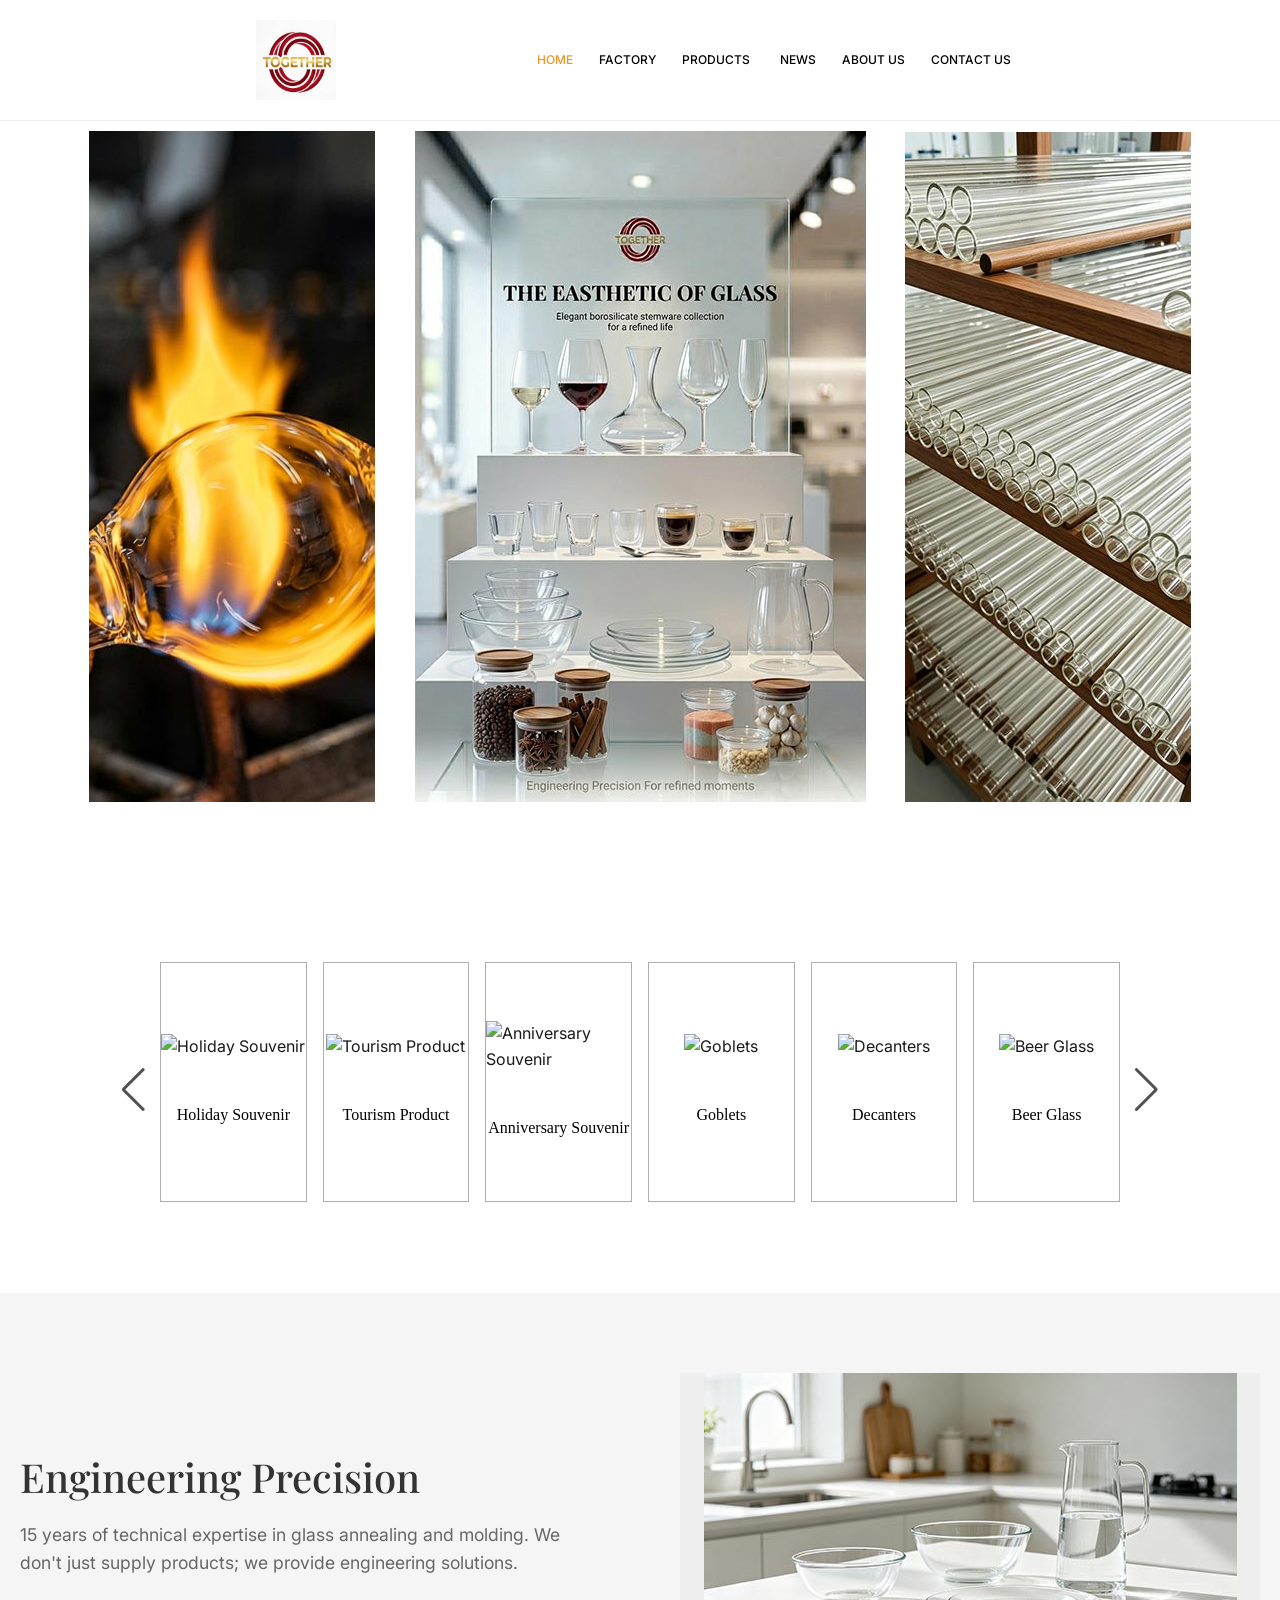
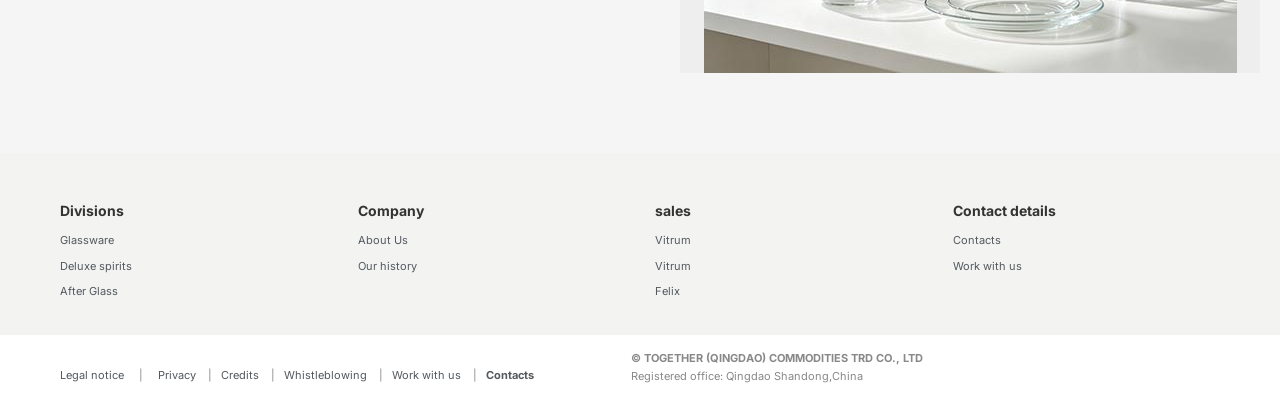
==== index.html @ bac04970 "Signed-off-by: muxingwan <muxigwan@gmail.com>" ====
<!DOCTYPE html>
<html lang="en">

<head>
    <meta charset="UTF-8">
    <title>together | Industrial Glassware Manufacturer</title>
    <meta name="description"
        content="together is a premium borosilicate glassware factory specializing in industrial molding, kitchenware, and custom glass engineering.">
    <link rel="stylesheet" href="style.css">
    <link rel="stylesheet" href="bootstrap.min.css">
    <link rel="stylesheet" href="style.css">
    <link rel="stylesheet" href="Corporate-Footer-Clean.css">
    <link rel="stylesheet" href="swiper5.css">
    <link rel="stylesheet" href="other.css">
    <script type="text/javascript" src="https://www.kottoglass.com/template/pc/default/js/jquery.js"></script>
</head>

<body>
    <nav id="nav-placeholder"></nav>
    <div class="container">
        <!-- <section class="section-hero">
            <h1>The Science of Glass.</h1>
            <p>Premium borosilicate manufacturing for global industrial needs.</p><a href="products.html"
                class="btn-outline" style="margin-top:30px;">Products</a>
        </section> -->
        <div class="flex-row">
            <div class="flex-col"><img src="assets/images/p1-1.jpg" alt=""></div>
            <div class="flex-col"><img src="assets/images/p2-1.jpg" alt=""></div>
            <div class="flex-col"><img src="assets/images/p3-1.jpg" alt=""></div>
        </div>
    </div>

    <div class="product-cate">
        <div class="wp">
            <div class="imgbox">
                <div class="img-list swiper-container-initialized swiper-container-horizontal">
                    <ul class="swiper-wrapper" style="transform: translate3d(0px, 0px, 0px);">

                        <li class="swiper-slide" style="width: 166.5px; margin-right: 16px;">
                            <div class="item">
                                <img src="https://www.kottoglass.com/upload/sort/1679364153662501.png"
                                    alt="Holiday Souvenir">
                                <a href="/Holiday-souvenir"> Holiday Souvenir</a>
                            </div>
                        </li>

                        <li class="swiper-slide" style="width: 166.5px; margin-right: 16px;">
                            <div class="item">
                                <img src="https://www.kottoglass.com/upload/sort/1679364348364552.png"
                                    alt="Tourism Product">
                                <a href="/Tourism-product"> Tourism Product</a>
                            </div>
                        </li>

                        <li class="swiper-slide" style="width: 166.5px; margin-right: 16px;">
                            <div class="item">
                                <img src="https://www.kottoglass.com/upload/sort/1679364784339792.png"
                                    alt="Anniversary Souvenir">
                                <a href="/Anniversary-souvenir"> Anniversary Souvenir</a>
                            </div>
                        </li>

                        <li class="swiper-slide" style="width: 166.5px; margin-right: 16px;">
                            <div class="item">
                                <img src="https://www.kottoglass.com/upload/sort/1711432619638867.png" alt="Goblets">
                                <a href="/Goblets"> Goblets</a>
                            </div>
                        </li>

                        <li class="swiper-slide" style="width: 166.5px; margin-right: 16px;">
                            <div class="item">
                                <img src="https://www.kottoglass.com/upload/sort/1711432958996443.png" alt="Decanters">
                                <a href="/Decanters"> Decanters</a>
                            </div>
                        </li>

                        <li class="swiper-slide" style="width: 166.5px; margin-right: 16px;">
                            <div class="item">
                                <img src="https://www.kottoglass.com/upload/sort/1711433040236006.png" alt="Beer Glass">
                                <a href="/Beer-glass"> Beer Glass</a>
                            </div>
                        </li>

                        <li class="swiper-slide" style="width: 166.5px; margin-right: 16px;">
                            <div class="item">
                                <img src="https://www.kottoglass.com/upload/sort/1711433236452125.png" alt="Shot Glass">
                                <a href="/Shot-glass"> Shot Glass</a>
                            </div>
                        </li>

                        <li class="swiper-slide" style="width: 166.5px; margin-right: 16px;">
                            <div class="item">
                                <img src="https://www.kottoglass.com/upload/sort/1711433390415741.png"
                                    alt="Glass coffee,tea,drink cups">
                                <a href="/Glass-coffeeteadrink-cups"> Glass coffee,tea,drink cups</a>
                            </div>
                        </li>

                        <li class="swiper-slide" style="width: 166.5px; margin-right: 16px;">
                            <div class="item">
                                <img src="https://www.kottoglass.com/upload/sort/1711433591987027.png"
                                    alt="Glass Water Bottles">
                                <a href="/Glass-water-bottles"> Glass Water Bottles</a>
                            </div>
                        </li>

                        <li class="swiper-slide" style="width: 166.5px; margin-right: 16px;">
                            <div class="item">
                                <img src="https://www.kottoglass.com/upload/sort/1711433788256924.png"
                                    alt="Glass Storage Jars">
                                <a href="/Glass-storage-jars"> Glass Storage Jars</a>
                            </div>
                        </li>

                        <li class="swiper-slide" style="width: 166.5px; margin-right: 16px;">
                            <div class="item">
                                <img src="https://www.kottoglass.com/upload/sort/1711438595934764.png"
                                    alt="Glass Plates">
                                <a href="/Glass-plates"> Glass Plates</a>
                            </div>
                        </li>

                        <li class="swiper-slide" style="width: 166.5px; margin-right: 16px;">
                            <div class="item">
                                <img src="https://www.kottoglass.com/upload/sort/1711435659119019.png"
                                    alt="Glass Bowls">
                                <a href="/Glass-bowls"> Glass Bowls</a>
                            </div>
                        </li>

                        <li class="swiper-slide" style="width: 166.5px; margin-right: 16px;">
                            <div class="item">
                                <img src="https://www.kottoglass.com/upload/sort/1636452707762029.png" alt="Bakeware">
                                <a href="/Bakeware"> Bakeware</a>
                            </div>
                        </li>

                        <li class="swiper-slide" style="width: 166.5px; margin-right: 16px;">
                            <div class="item">
                                <img src="https://www.kottoglass.com/upload/sort/1636452668646280.png"
                                    alt="Kitchen Storage">
                                <a href="/Kitchen-storage"> Kitchen Storage</a>
                            </div>
                        </li>

                        <li class="swiper-slide" style="width: 166.5px; margin-right: 16px;">
                            <div class="item">
                                <img src="https://www.kottoglass.com/upload/sort/1711436212996941.png" alt="Cooker Set">
                                <a href="/Cooker-set713"> Cooker Set</a>
                            </div>
                        </li>

                        <li class="swiper-slide" style="width: 166.5px; margin-right: 16px;">
                            <div class="item">
                                <img src="https://www.kottoglass.com/upload/sort/1711436918914800.png" alt="Frying Pan">
                                <a href="/Frying-pan952"> Frying Pan</a>
                            </div>
                        </li>

                        <li class="swiper-slide" style="width: 166.5px; margin-right: 16px;">
                            <div class="item">
                                <img src="https://www.kottoglass.com/upload/sort/1711438348611433.png" alt="Wok Pan">
                                <a href="/Wok-pan"> Wok Pan</a>
                            </div>
                        </li>

                        <li class="swiper-slide" style="width: 166.5px; margin-right: 16px;">
                            <div class="item">
                                <img src="https://www.kottoglass.com/upload/sort/1711437676648218.png" alt="Grill pan">
                                <a href="/Grill-pan"> Grill pan</a>
                            </div>
                        </li>

                        <li class="swiper-slide" style="width: 166.5px; margin-right: 16px;">
                            <div class="item">
                                <img src="https://www.kottoglass.com/upload/sort/1711437998904940.png"
                                    alt="Soup pot&amp;stew pot">
                                <a href="/Soup-potstew-pot"> Soup pot&amp;stew pot</a>
                            </div>
                        </li>

                        <li class="swiper-slide" style="width: 166.5px; margin-right: 16px;">
                            <div class="item">
                                <img src="https://www.kottoglass.com/upload/sort/1711438172328941.png"
                                    alt="Milk pan /Sauce pan">
                                <a href="/Milk-pan-sauce-pan"> Milk pan /Sauce pan</a>
                            </div>
                        </li>

                        <li class="swiper-slide" style="width: 166.5px; margin-right: 16px;">
                            <div class="item">
                                <img src="https://www.kottoglass.com/upload/sort/1711438273239880.png" alt="Cutlery">
                                <a href="/Cutlery"> Cutlery</a>
                            </div>
                        </li>

                        <li class="swiper-slide swiper-slide-active" style="width: 166.5px; margin-right: 16px;">
                            <div class="item">
                                <img src="https://www.kottoglass.com/upload/sort/1636452770787160.png" alt="Tableware">
                                <a href="/Tableware442"> Tableware</a>
                            </div>
                        </li>

                        <li class="swiper-slide" style="width: 166.5px; margin-right: 16px;">
                            <div class="item">
                                <img src="https://www.kottoglass.com/upload/sort/1636452835432901.png" alt="Bar Ware">
                                <a href="/Bar-ware"> Bar Ware</a>
                            </div>
                        </li>
                    </ul>
                    <span class="swiper-notification" aria-live="assertive" aria-atomic="true"></span>
                </div>
                <div class="swiper-button-prev"></div>
                <div class="swiper-button-next"></div>
            </div>

        </div>
    </div>

    <section class="section-content">
        <div class="grid-2">
            <div>
                <h2>Engineering Precision</h2>
                <p>15 years of technical expertise in glass annealing and molding. We don't just supply products; we
                    provide engineering solutions.</p>
            </div>
            <div style="background:#eee; height:300px; display:flex; align-items:center; justify-content:center;">
                <img src="assets/images/p4-1.jpg" alt="">
            </div>
        </div>
    </section>
    <div id="footer-placeholder"></div>

    <script type="text/javascript" src="assets/js/swiper5.js"></script>
    <script type="text/javascript" src="assets/js/index.js"></script>
    <script>
        // 加载导航
        fetch('nav.html')
            .then(response => response.text())
            .then(data => document.getElementById('nav-placeholder').innerHTML = data);

        // 加载页脚
        fetch('footer.html')
            .then(response => response.text())
            .then(data => document.getElementById('footer-placeholder').innerHTML = data);
    </script>
    <script>
        if (typeof Swiper !== 'undefined') {
            console.log("✅ Swiper 已成功加载并执行！");
        } else {
            console.error("❌ Swiper 未定义，脚本可能没运行。");
        }
    </script>
</body>

</html>
---- style.css ----
@import url('https://fonts.googleapis.com/css2?family=Inter:wght@300;400&family=Playfair+Display:ital,wght@0,600;1,400&display=swap');

:root {
  --bg: #ffffff;
  --text: #1a1a1a;
  --accent: #003366;
  --gray: #f9f9f9;
}

body {
  font-family: 'Inter', sans-serif;
  color: var(--text);
  background: var(--bg);
  margin: 0;
  line-height: 1.6;
}

/* 导航系统 */
nav {
  display: flex;
  justify-content: space-between;
  padding: 20px 20%;
  align-items: center;
  border-bottom: 1px solid #eee;
  position: sticky;
  top: 0;
  background: #fff;
  z-index: 1000;
}

.logo {
  font-family: 'Playfair Display', serif;
  font-size: 1.8rem;
  font-weight: 700;
  cursor: pointer;
  color: var(--text);
}

.nav-links a {
  text-decoration: none;
  color: var(--text);
  font-size: 0.75rem;
  letter-spacing: 2px;
  margin-left: 40px;
  text-transform: uppercase;
  transition: 0.3s;
}

.nav-links a:hover {
  color: var(--accent);
}

/* 排版系统 */
.section-hero {
  height: 70vh;
  display: flex;
  flex-direction: column;
  justify-content: center;
  align-items: center;
  text-align: center;
  background: var(--gray);
}

.section-content {
  padding: 50px 8%;
}

h1 {
  font-family: 'Playfair Display', serif;
  font-size: 4rem;
  margin-bottom: 20px;
}

h2 {
  font-family: 'Playfair Display', serif;
  font-size: 2.5rem;
}

.btn-outline {
  border: 1px solid #1a1a1a;
  padding: 15px 40px;
  text-decoration: none;
  color: #1a1a1a;
  transition: 0.3s;
  display: inline-block;
}

.btn-outline:hover {
  background: #1a1a1a;
  color: #fff;
}

/* 网格系统 */
.grid-2 {
  display: grid;
  grid-template-columns: 1fr 1fr;
  gap: 80px;
  align-items: center;
}

.grid-4 {
  display: grid;
  grid-template-columns: repeat(4, 1fr);
  gap: 30px;
}

.card-item {
  border: 1px solid #eee;
  padding: 30px;
  text-align: center;
  transition: 0.3s;
}

.card-item:hover {
  border-color: var(--accent);
}





@import url("https://fonts.googleapis.com/css2?family=Inter:ital,opsz,wght@0,14..32,100..900;1,14..32,100..900&display=swap");

/** Variables **/

:root {
  --color-background: #cbd5e1;
  --color-background-alt: #3a9092;
  --color-border-active: #23494c;
  --color-border-default: #94a3b8;
  --color-highlight: #7ecac7;
  --color-primary: #23494c;
  --color-primary-active: #122d30;
  --color-text-default: #0f172a;
  --color-text-muted: #475569;

  --font-family-body: "Inter", sans-serif;
}

/** Base **/

*,
::before,
::after {
  box-sizing: border-box;
}

* {
  border: 0;
  margin: 0;
  padding: 0;
}

body {
  -webkit-font-smoothing: antialiased;
  font-family: var(--font-family-body);
  font-optical-sizing: auto;
  font-style: normal;
}

button,
input,
optgroup,
select,
textarea {
  font-family: inherit;
  font-feature-settings: inherit;
  font-variation-settings: inherit;
  font-size: 100%;
  font-weight: inherit;
  line-height: inherit;
  color: inherit;
  margin: 0;
  padding: 0;
}

[type="checkbox"],
[type="radio"],
[type="range"] {
  appearance: none;
  flex-shrink: 0;
  padding: 0;
  user-select: none;
}

[type="checkbox"]:focus,
[type="radio"]:focus,
[type="range"]:focus {
  outline: none;
}

/** Components **/

.fs-form {
  display: grid;
  row-gap: 1rem;
}

.fs-form:where(.fs-layout__2-column) {
  column-gap: 0.75rem;
  grid-template-columns: 1fr 1fr;
}

fieldset {
  display: grid;
  margin: 1rem 0;
  row-gap: 1rem;
}

.fs-form:where(.fs-layout__2-column) fieldset {
  column-gap: 0.75rem;
  grid-template-columns: 1fr 1fr;
  grid-column: 1 / -1;
}

.fs-fieldset-title {
  color: var(--color-text-default);
  font-family: var(--font-family-display);
  font-size: 1.25rem;
  font-weight: 500;
  line-height: 1.75rem;
  margin-bottom: 1rem;
  grid-column: 1 / -1;
}

.fs-field {
  display: flex;
  flex-direction: column;
  row-gap: 0.375rem;
}

.fs-label {
  color: var(--color-text-default);
  display: block;
  font-family: var(--font-family-display);
  font-size: 0.875rem;
  font-weight: 500;
  line-height: 1.25rem;
}

.fs-description {
  color: var(--color-text-muted);
  display: block;
  font-size: 0.875rem;
  line-height: 1.25rem;
}

.fs-button-group {
  display: flex;
  flex-direction: row-reverse;
  column-gap: 0.75rem;
}

.fs-form:where(.fs-layout__2-column) .fs-button-group {
  grid-column: 1 / -1;
}

.fs-button {
  background-color: var(--color-primary);
  border-radius: 0.375rem;
  color: white;
  cursor: pointer;
  font-size: 0.875rem;
  font-weight: 500;
  line-height: 1rem;
  padding: 1rem 2rem;
  transition-duration: 200ms;
  transition-property: background-color;
  transition-timing-function: cubic-bezier(0.4, 0, 0.2, 1);
}

.fs-button:hover {
  background-color: var(--color-primary-active);
}

.fs-button:focus-visible {
  background-color: var(--color-primary-active);
  outline: 3px solid var(--color-highlight);
}

.fs-input,
.fs-select {
  appearance: none;
  border-radius: 0.375rem;
  border-width: 0;
  box-shadow: var(--color-border-default) 0 0 0 1px inset;
  color: var(--color-text-default);
  font-size: 0.875rem;
  height: 2rem;
  line-height: 1.25rem;
  outline: none;
  padding-left: 0.75rem;
  padding-right: 0.75rem;
}

.fs-input:focus-visible,
.fs-select:focus-visible {
  box-shadow: var(--color-border-active) 0 0 0 1.5px inset;
  outline: 3px solid var(--color-highlight);
  outline-offset: 0;
}

.fs-input::placeholder {
  color: var(--color-text-muted);
}

.fs-checkbox-group,
.fs-radio-group {
  display: flex;
  flex-direction: column;
  row-gap: 0.5rem;
}

.fs-checkbox-field,
.fs-radio-field {
  column-gap: 0.5rem;
  display: flex;
}

:is(.fs-checkbox-field, .fs-radio-field) .fs-label+.fs-description {
  margin-top: 0.125rem;
}

.fs-checkbox-wrapper,
.fs-radio-wrapper {
  align-items: center;
  display: flex;
  height: 1.25rem;
}

.fs-checkbox,
.fs-radio {
  background-color: #fff;
  border: 1px solid var(--color-text-default);
  height: 1rem;
  width: 1rem;
}

.fs-checkbox {
  border-radius: 0.25rem;
}

.fs-radio {
  border-radius: 100%;
}

.fs-checkbox:checked,
.fs-radio:checked {
  background-color: var(--color-primary);
  background-position: center;
  background-repeat: no-repeat;
  background-size: 100% 100%;
  border-color: transparent;
}

.fs-checkbox:checked {
  background-image: url("data:image/svg+xml,%3csvg viewBox='0 0 16 16' fill='white' xmlns='http://www.w3.org/2000/svg'%3e%3cpath d='M12.207 4.793a1 1 0 010 1.414l-5 5a1 1 0 01-1.414 0l-2-2a1 1 0 011.414-1.414L6.5 9.086l4.293-4.293a1 1 0 011.414 0z'/%3e%3c/svg%3e");
}

.fs-radio:checked {
  background-image: url("data:image/svg+xml,%3csvg viewBox='0 0 16 16' fill='white' xmlns='http://www.w3.org/2000/svg'%3e%3ccircle cx='8' cy='8' r='3'/%3e%3c/svg%3e");
}

.fs-checkbox:focus-visible,
.fs-radio:focus-visible {
  outline: 3px solid var(--color-highlight);
  outline-offset: 0;
}

.fs-select {
  background-color: #fff;
  background-image: url("data:image/svg+xml,%3csvg xmlns='http://www.w3.org/2000/svg' fill='none' viewBox='0 0 20 20'%3e%3cpath stroke='%236b7280' stroke-linecap='round' stroke-linejoin='round' stroke-width='1.5' d='M6 8l4 4 4-4'/%3e%3c/svg%3e");
  background-position: right 0.5rem center;
  background-repeat: no-repeat;
  background-size: 1.5em 1.5em;
  padding-right: 2.5rem;
}

.fs-slider {
  background: transparent;
  cursor: pointer;
  height: 1.25rem;
  width: 100%;
}

.fs-slider::-moz-range-track {
  background-color: var(--color-background);
  border-radius: 0.5rem;
  height: 0.5rem;
}

.fs-slider::-webkit-slider-runnable-track {
  background-color: var(--color-background);
  border-radius: 0.5rem;
  height: 0.5rem;
}

.fs-slider::-moz-range-thumb {
  background-color: var(--color-primary);
  border: none;
  /* Removes extra border that FF applies */
  border-radius: 50%;
  height: 1.25rem;
  width: 1.25rem;
}

.fs-slider::-webkit-slider-thumb {
  appearance: none;
  background-color: var(--color-primary);
  border-radius: 50%;
  height: 1.25rem;
  margin-top: -0.375rem;
  /* Centers thumb on the track */
  width: 1.25rem;
}

.fs-slider:focus-visible::-moz-range-thumb {
  outline: 2px solid var(--color-primary);
  outline-offset: 2px;
}

.fs-slider:focus-visible::-webkit-slider-thumb {
  outline: 2px solid var(--color-primary);
  outline-offset: 2px;
}

.fs-switch {
  background-color: var(--color-background-alt);
  background-image: url("data:image/svg+xml,%3csvg xmlns='http://www.w3.org/2000/svg' viewBox='-4 -4 8 8'%3e%3ccircle r='3' fill='white'/%3e%3c/svg%3e");
  background-position: left center;
  background-repeat: no-repeat;
  border-radius: 1.5rem;
  cursor: pointer;
  height: 1.5rem;
  transition-duration: 200ms;
  transition-property: background-color, background-position;
  transition-timing-function: cubic-bezier(0.4, 0, 0.2, 1);
  width: 2.75rem;
}

.fs-switch:checked {
  background-color: var(--color-primary);
  background-position: right center;
}

.fs-switch:focus-visible {
  outline: 3px solid var(--color-highlight);
  outline-offset: 0;
}

.fs-textarea {
  appearance: none;
  border-radius: 0.375rem;
  border-width: 0;
  box-shadow: var(--color-border-default) 0 0 0 1px inset;
  color: var(--color-primary);
  font-size: 0.875rem;
  line-height: 1.25rem;
  outline: none;
  padding: 0.5rem 0.75rem;
  resize: vertical;
  height: 100px;
}

.fs-textarea:focus-visible {
  box-shadow: var(--color-border-active) 0 0 0 1.5px inset;
  outline: 3px solid var(--color-highlight);
  outline-offset: 0;
}

.fs-textarea::placeholder {
  color: var(--color-text-muted);
}

/** Utilities **/

.col-span-full {
  grid-column: 1 / -1;
}

.fs-textarea::placeholder {
  color: var(--color-text-muted);
}

.slider-label-container {
  display: flex;
  justify-content: space-between;
  width: 100%;
  margin-top: 0.25rem;
}

.slider-label-text {
  font-size: 0.75rem;
  color: var(--color-text-muted);
  text-align: center;
  white-space: nowrap;
}

/* ========== section-factory 轮播样式 ========== */
.section-factory {
  position: relative;
  min-height: 70vh;
  display: flex;
  flex-direction: column;
  justify-content: center;
  align-items: center;
  text-align: center;
  color: white;
  overflow: hidden;
}

/* 轮播背景容器 */
.carousel-bg {
  position: absolute;
  top: 0;
  left: 0;
  width: 100%;
  height: 100%;
  z-index: 0;
}

/* 单个背景图 */
.carousel-slide {
  position: absolute;
  top: 0;
  left: 0;
  width: 100%;
  height: 100%;
  background-size: cover;
  background-position: center;
  background-repeat: no-repeat;
  opacity: 0;
  transition: opacity 1s ease-in-out;
}

/* 当前激活的背景图 */
.carousel-slide.active {
  opacity: 1;
}

/* 可选：添加暗色叠加层让文字更清晰 */
.carousel-bg::after {
  content: '';
  position: absolute;
  top: 0;
  left: 0;
  width: 100%;
  height: 100%;
  background: rgba(0, 0, 0, 0.2);
  z-index: 1;
}

/* 文字内容，确保在背景之上 */
.section-factory h1,
.section-factory p {
  position: relative;
  z-index: 2;
}

.section-factory h1 {
  font-size: 4rem;
  margin-bottom: 20px;
  text-shadow: 2px 2px 8px rgba(0, 0, 0, 0.5);
}

.section-factory p {
  font-size: 1.5rem;
  text-shadow: 1px 1px 4px rgba(0, 0, 0, 0.5);
}

/* ========== section-content 普通样式（不受轮播影响） ========== */
.section-content {
  padding: 80px 20px;
  background-color: #f5f5f5;
}

.section-content h2 {
  font-size: 2.5rem;
  margin-bottom: 20px;
  color: #333;
}

.section-content p {
  font-size: 1.1rem;
  line-height: 1.6;
  color: #666;
}




/* 让容器居中 */
.container {
  max-width: 1200px;
  margin: 0 auto;
  padding: 0 20px;
}

/* 确保 hero 内容居中 */
.section-hero {
  text-align: center;
  margin-bottom: 40px;
}

/* 三列布局居中 */
.flex-row {
  display: flex;
  justify-content: center;
  gap: 20px;
  margin: 10px;
}
.flex-col {
  flex: 1;
  min-height: 400px;
  box-sizing: border-box;
  display: flex;
  justify-content: center;
  align-items: center;
}




.wp{width:75%; margin:0 auto; position:relative;}

.nav-links{
  display:;
}

      .nav-links > a,
      .dropdown {
          display: inline-block;
      }

      .nav-links > a:hover,
      .dropdown:hover > .dropbtn {
          background-color: #b9b6b6;
          border-radius: 4px;
      }

      /* 一级：Products 容器 */
      .dropdown {
          position: relative;
      }

      .dropbtn {
          cursor: pointer;
      }

      /* 二级菜单（默认隐藏） */
      .dropdown-content {
          position: absolute;
          top: 100%;
          left: 0;
          background-color: #fce7c4;
          min-width: 180px;
          box-shadow: 0 8px 16px rgba(168, 167, 167, 0.2);
          z-index: 1;
          display: none;
      }

      .dropdown-content a {
          padding: 10px 5px;
          text-decoration: none;
          display: block;
          text-align: left;
      }

      .dropdown-content a:hover {
          background-color: #bbb8b8;
      }

      /* 三级菜单容器（放在有子项的二级菜单内） */
      .third-level {
          position: relative;
      }

      .third-level > a {
          display: flex;
          justify-content: space-between;
          align-items: center;
      }

      .third-level > a::after {
          content: "›";
          font-size: 18px;
          margin-left: 5px;
      }

      /* 三级菜单（默认隐藏） */
      .third-content {
          position: absolute;
          left: 100%;
          top: 0;
          background-color: #fbe5ba;
          min-width: 160px;
          box-shadow: 0 8px 16px rgba(243, 216, 216, 0.2);
          display: none;
      }

      .third-content a {
          padding: 10px 16px;
          white-space: nowrap;
      }

      /* 悬停显示二级菜单 */
      .dropdown:hover .dropdown-content {
          display: block;
      }

      /* 悬停显示三级菜单 */
      .third-level:hover .third-content {
          display: block;
      }


      .header{position:relative;width:100%;height:110px;background-color:#fff;z-index:100;box-shadow:0 1px 10px rgba(0,0,0,.1);font-family:"Segoe UI Semibold"; }
      .header .wp{height:100%;display:-webkit-flex;display:flex;-webkit-justify-content:space-between;justify-content:space-between;}
      
      /*
      .web_head .logo,.head_right,.nav_wrap .head_nav,.web_head .btn--search,.head_emal,.web_head .change-language,.line_height{display: inline-block;position: relative;vertical-align: middle; text-align:left;}
      */
      
      .header .logo{display:-webkit-flex;display:flex;-webkit-align-items:center;align-items:center;}
      .header .logo img{max-height:77px;}
      
      .header-right-top{margin-top:10px;display:-webkit-flex;display:flex;-webkit-align-items:center;align-items:center;-webkit-justify-content:flex-end;justify-content:flex-end;}
      
      .header-right-top .down{background:url(../images/ico02.png) no-repeat left center;padding:0 20px;}
      .header-right-top .down:after{content:"|";margin-left:20px;font-family:"Segoe UI"}
      .header-right-top .down:hover{background-image:url(../images/ico03.png);}
      
      .header-lang{position:relative;z-index:200;}
      .header-lang .box{height:20px;cursor:pointer;display:-webkit-flex;display:flex;-webkit-align-items:center;align-items:center;}
      .header-lang .box img{height:16px;}
      .header-lang .box em{margin:0 2px 0 5px;font-size:14px;color:#000;}
      .header-lang .box i{font-size:15px;text-align:center;margin-top:2px;color:#000;transition:all 0.3s ease 0s;}
      .header-lang .lang-box{position:absolute;top:100%;right:0;width:360px;background:#FFF;padding:20px 10px 20px 20px;transform: scale3d(0.9, 0.9, 1);opacity:0;visibility:hidden;z-index:999; transition:all 0.4s ease-in-out; border:1px solid #eee;border-radius:5px;overflow-y:scroll;}
      .header-lang .lang-box ul{font-size:0;margin:0 -10px;}
      .header-lang .lang-box ul li{display:inline-block;vertical-align:top;width:33.3333333%;margin:0 0 10px;font-size:12px;overflow:hidden;padding:0 10px;}
      .header-lang .lang-box ul li img{margin-right:3px;}
      
      .header-lang:hover .box em{color:#ee9422;}
      .header-lang:hover .box i{color:#ee9422;-ms-transform:rotate(180deg);transform: rotate(180deg);}
      .header-lang:hover .lang-box{transform:scale3d(1, 1, 1);opacity:1;visibility:visible;}
      
      .header-right-bottom{margin-top:15px;display:-webkit-flex;display:flex;-webkit-align-items:center;align-items:center;}
      
      
      .head_right{ margin-top:26px;}
      
      .head_nav{position:relative;font-size:0;}
      .head_nav > li > a:before,.head_nav > li > a:after,.head_nav li li a{transition: all 0.3s ease-in-out;}
      .head_nav{font-size:0;}
      .head_nav > li{display:inline-block;position:relative;padding:0 25px;font-size:15px;text-transform:uppercase;font-weight:500;}
      .head_nav > li li{display:block;text-align:left;font-size:14px;position:relative;}
      .head_nav li a { position:relative; display:block;line-height:40px;}
      .head_nav > li > a > i{color:inherit;display:inline-block;font-size:15px;margin:-3px 0 0 4px;font-weight:normal;vertical-align:middle;transition:all 0.3s ease 0s;}
      
      .head_nav li li a em{display: inline-block;width: 100%;}
      
      .head_nav li ul{position:absolute;left:0;top:100%;width:250px;padding:10px 0;z-index:999;background-color:#fff;transform:scale3d(0.9, 0.9, 1);opacity:0;visibility:hidden;box-sizing:content-box; background:#ee9422;}
      .head_nav li li ul{top:-10px;left:102%;}
      
      .head_nav li li a{line-height:1.8;padding:6px 15px;color:#FFF;}
      .head_nav li li a i{position:absolute;right:15px;top:5px;font-size:14px;}
      
      .head_nav li li a:hover{-ms-transform:translateX(5px);transform:translateX(5px);}
      
      .head_nav li:hover > ul {transform:scale3d(1, 1, 1);opacity:1;visibility:visible;}
      .head_nav li.active > a, .head_nav li:hover > a {   }
      
      .head_nav > li:hover > a > i{-ms-transform:rotate(180deg);transform: rotate(180deg);}
      .head_nav > li.active > a{color:#ee9422;}

      .head_nav li{padding:0 13px;font-size:12px;}
      em {
        font-style: normal;
      }

      a {
        color: #000;
      }
---- style.css ----
@import url('https://fonts.googleapis.com/css2?family=Inter:wght@300;400&family=Playfair+Display:ital,wght@0,600;1,400&display=swap');

:root {
  --bg: #ffffff;
  --text: #1a1a1a;
  --accent: #003366;
  --gray: #f9f9f9;
}

body {
  font-family: 'Inter', sans-serif;
  color: var(--text);
  background: var(--bg);
  margin: 0;
  line-height: 1.6;
}

/* 导航系统 */
nav {
  display: flex;
  justify-content: space-between;
  padding: 20px 20%;
  align-items: center;
  border-bottom: 1px solid #eee;
  position: sticky;
  top: 0;
  background: #fff;
  z-index: 1000;
}

.logo {
  font-family: 'Playfair Display', serif;
  font-size: 1.8rem;
  font-weight: 700;
  cursor: pointer;
  color: var(--text);
}

.nav-links a {
  text-decoration: none;
  color: var(--text);
  font-size: 0.75rem;
  letter-spacing: 2px;
  margin-left: 40px;
  text-transform: uppercase;
  transition: 0.3s;
}

.nav-links a:hover {
  color: var(--accent);
}

/* 排版系统 */
.section-hero {
  height: 70vh;
  display: flex;
  flex-direction: column;
  justify-content: center;
  align-items: center;
  text-align: center;
  background: var(--gray);
}

.section-content {
  padding: 50px 8%;
}

h1 {
  font-family: 'Playfair Display', serif;
  font-size: 4rem;
  margin-bottom: 20px;
}

h2 {
  font-family: 'Playfair Display', serif;
  font-size: 2.5rem;
}

.btn-outline {
  border: 1px solid #1a1a1a;
  padding: 15px 40px;
  text-decoration: none;
  color: #1a1a1a;
  transition: 0.3s;
  display: inline-block;
}

.btn-outline:hover {
  background: #1a1a1a;
  color: #fff;
}

/* 网格系统 */
.grid-2 {
  display: grid;
  grid-template-columns: 1fr 1fr;
  gap: 80px;
  align-items: center;
}

.grid-4 {
  display: grid;
  grid-template-columns: repeat(4, 1fr);
  gap: 30px;
}

.card-item {
  border: 1px solid #eee;
  padding: 30px;
  text-align: center;
  transition: 0.3s;
}

.card-item:hover {
  border-color: var(--accent);
}





@import url("https://fonts.googleapis.com/css2?family=Inter:ital,opsz,wght@0,14..32,100..900;1,14..32,100..900&display=swap");

/** Variables **/

:root {
  --color-background: #cbd5e1;
  --color-background-alt: #3a9092;
  --color-border-active: #23494c;
  --color-border-default: #94a3b8;
  --color-highlight: #7ecac7;
  --color-primary: #23494c;
  --color-primary-active: #122d30;
  --color-text-default: #0f172a;
  --color-text-muted: #475569;

  --font-family-body: "Inter", sans-serif;
}

/** Base **/

*,
::before,
::after {
  box-sizing: border-box;
}

* {
  border: 0;
  margin: 0;
  padding: 0;
}

body {
  -webkit-font-smoothing: antialiased;
  font-family: var(--font-family-body);
  font-optical-sizing: auto;
  font-style: normal;
}

button,
input,
optgroup,
select,
textarea {
  font-family: inherit;
  font-feature-settings: inherit;
  font-variation-settings: inherit;
  font-size: 100%;
  font-weight: inherit;
  line-height: inherit;
  color: inherit;
  margin: 0;
  padding: 0;
}

[type="checkbox"],
[type="radio"],
[type="range"] {
  appearance: none;
  flex-shrink: 0;
  padding: 0;
  user-select: none;
}

[type="checkbox"]:focus,
[type="radio"]:focus,
[type="range"]:focus {
  outline: none;
}

/** Components **/

.fs-form {
  display: grid;
  row-gap: 1rem;
}

.fs-form:where(.fs-layout__2-column) {
  column-gap: 0.75rem;
  grid-template-columns: 1fr 1fr;
}

fieldset {
  display: grid;
  margin: 1rem 0;
  row-gap: 1rem;
}

.fs-form:where(.fs-layout__2-column) fieldset {
  column-gap: 0.75rem;
  grid-template-columns: 1fr 1fr;
  grid-column: 1 / -1;
}

.fs-fieldset-title {
  color: var(--color-text-default);
  font-family: var(--font-family-display);
  font-size: 1.25rem;
  font-weight: 500;
  line-height: 1.75rem;
  margin-bottom: 1rem;
  grid-column: 1 / -1;
}

.fs-field {
  display: flex;
  flex-direction: column;
  row-gap: 0.375rem;
}

.fs-label {
  color: var(--color-text-default);
  display: block;
  font-family: var(--font-family-display);
  font-size: 0.875rem;
  font-weight: 500;
  line-height: 1.25rem;
}

.fs-description {
  color: var(--color-text-muted);
  display: block;
  font-size: 0.875rem;
  line-height: 1.25rem;
}

.fs-button-group {
  display: flex;
  flex-direction: row-reverse;
  column-gap: 0.75rem;
}

.fs-form:where(.fs-layout__2-column) .fs-button-group {
  grid-column: 1 / -1;
}

.fs-button {
  background-color: var(--color-primary);
  border-radius: 0.375rem;
  color: white;
  cursor: pointer;
  font-size: 0.875rem;
  font-weight: 500;
  line-height: 1rem;
  padding: 1rem 2rem;
  transition-duration: 200ms;
  transition-property: background-color;
  transition-timing-function: cubic-bezier(0.4, 0, 0.2, 1);
}

.fs-button:hover {
  background-color: var(--color-primary-active);
}

.fs-button:focus-visible {
  background-color: var(--color-primary-active);
  outline: 3px solid var(--color-highlight);
}

.fs-input,
.fs-select {
  appearance: none;
  border-radius: 0.375rem;
  border-width: 0;
  box-shadow: var(--color-border-default) 0 0 0 1px inset;
  color: var(--color-text-default);
  font-size: 0.875rem;
  height: 2rem;
  line-height: 1.25rem;
  outline: none;
  padding-left: 0.75rem;
  padding-right: 0.75rem;
}

.fs-input:focus-visible,
.fs-select:focus-visible {
  box-shadow: var(--color-border-active) 0 0 0 1.5px inset;
  outline: 3px solid var(--color-highlight);
  outline-offset: 0;
}

.fs-input::placeholder {
  color: var(--color-text-muted);
}

.fs-checkbox-group,
.fs-radio-group {
  display: flex;
  flex-direction: column;
  row-gap: 0.5rem;
}

.fs-checkbox-field,
.fs-radio-field {
  column-gap: 0.5rem;
  display: flex;
}

:is(.fs-checkbox-field, .fs-radio-field) .fs-label+.fs-description {
  margin-top: 0.125rem;
}

.fs-checkbox-wrapper,
.fs-radio-wrapper {
  align-items: center;
  display: flex;
  height: 1.25rem;
}

.fs-checkbox,
.fs-radio {
  background-color: #fff;
  border: 1px solid var(--color-text-default);
  height: 1rem;
  width: 1rem;
}

.fs-checkbox {
  border-radius: 0.25rem;
}

.fs-radio {
  border-radius: 100%;
}

.fs-checkbox:checked,
.fs-radio:checked {
  background-color: var(--color-primary);
  background-position: center;
  background-repeat: no-repeat;
  background-size: 100% 100%;
  border-color: transparent;
}

.fs-checkbox:checked {
  background-image: url("data:image/svg+xml,%3csvg viewBox='0 0 16 16' fill='white' xmlns='http://www.w3.org/2000/svg'%3e%3cpath d='M12.207 4.793a1 1 0 010 1.414l-5 5a1 1 0 01-1.414 0l-2-2a1 1 0 011.414-1.414L6.5 9.086l4.293-4.293a1 1 0 011.414 0z'/%3e%3c/svg%3e");
}

.fs-radio:checked {
  background-image: url("data:image/svg+xml,%3csvg viewBox='0 0 16 16' fill='white' xmlns='http://www.w3.org/2000/svg'%3e%3ccircle cx='8' cy='8' r='3'/%3e%3c/svg%3e");
}

.fs-checkbox:focus-visible,
.fs-radio:focus-visible {
  outline: 3px solid var(--color-highlight);
  outline-offset: 0;
}

.fs-select {
  background-color: #fff;
  background-image: url("data:image/svg+xml,%3csvg xmlns='http://www.w3.org/2000/svg' fill='none' viewBox='0 0 20 20'%3e%3cpath stroke='%236b7280' stroke-linecap='round' stroke-linejoin='round' stroke-width='1.5' d='M6 8l4 4 4-4'/%3e%3c/svg%3e");
  background-position: right 0.5rem center;
  background-repeat: no-repeat;
  background-size: 1.5em 1.5em;
  padding-right: 2.5rem;
}

.fs-slider {
  background: transparent;
  cursor: pointer;
  height: 1.25rem;
  width: 100%;
}

.fs-slider::-moz-range-track {
  background-color: var(--color-background);
  border-radius: 0.5rem;
  height: 0.5rem;
}

.fs-slider::-webkit-slider-runnable-track {
  background-color: var(--color-background);
  border-radius: 0.5rem;
  height: 0.5rem;
}

.fs-slider::-moz-range-thumb {
  background-color: var(--color-primary);
  border: none;
  /* Removes extra border that FF applies */
  border-radius: 50%;
  height: 1.25rem;
  width: 1.25rem;
}

.fs-slider::-webkit-slider-thumb {
  appearance: none;
  background-color: var(--color-primary);
  border-radius: 50%;
  height: 1.25rem;
  margin-top: -0.375rem;
  /* Centers thumb on the track */
  width: 1.25rem;
}

.fs-slider:focus-visible::-moz-range-thumb {
  outline: 2px solid var(--color-primary);
  outline-offset: 2px;
}

.fs-slider:focus-visible::-webkit-slider-thumb {
  outline: 2px solid var(--color-primary);
  outline-offset: 2px;
}

.fs-switch {
  background-color: var(--color-background-alt);
  background-image: url("data:image/svg+xml,%3csvg xmlns='http://www.w3.org/2000/svg' viewBox='-4 -4 8 8'%3e%3ccircle r='3' fill='white'/%3e%3c/svg%3e");
  background-position: left center;
  background-repeat: no-repeat;
  border-radius: 1.5rem;
  cursor: pointer;
  height: 1.5rem;
  transition-duration: 200ms;
  transition-property: background-color, background-position;
  transition-timing-function: cubic-bezier(0.4, 0, 0.2, 1);
  width: 2.75rem;
}

.fs-switch:checked {
  background-color: var(--color-primary);
  background-position: right center;
}

.fs-switch:focus-visible {
  outline: 3px solid var(--color-highlight);
  outline-offset: 0;
}

.fs-textarea {
  appearance: none;
  border-radius: 0.375rem;
  border-width: 0;
  box-shadow: var(--color-border-default) 0 0 0 1px inset;
  color: var(--color-primary);
  font-size: 0.875rem;
  line-height: 1.25rem;
  outline: none;
  padding: 0.5rem 0.75rem;
  resize: vertical;
  height: 100px;
}

.fs-textarea:focus-visible {
  box-shadow: var(--color-border-active) 0 0 0 1.5px inset;
  outline: 3px solid var(--color-highlight);
  outline-offset: 0;
}

.fs-textarea::placeholder {
  color: var(--color-text-muted);
}

/** Utilities **/

.col-span-full {
  grid-column: 1 / -1;
}

.fs-textarea::placeholder {
  color: var(--color-text-muted);
}

.slider-label-container {
  display: flex;
  justify-content: space-between;
  width: 100%;
  margin-top: 0.25rem;
}

.slider-label-text {
  font-size: 0.75rem;
  color: var(--color-text-muted);
  text-align: center;
  white-space: nowrap;
}

/* ========== section-factory 轮播样式 ========== */
.section-factory {
  position: relative;
  min-height: 70vh;
  display: flex;
  flex-direction: column;
  justify-content: center;
  align-items: center;
  text-align: center;
  color: white;
  overflow: hidden;
}

/* 轮播背景容器 */
.carousel-bg {
  position: absolute;
  top: 0;
  left: 0;
  width: 100%;
  height: 100%;
  z-index: 0;
}

/* 单个背景图 */
.carousel-slide {
  position: absolute;
  top: 0;
  left: 0;
  width: 100%;
  height: 100%;
  background-size: cover;
  background-position: center;
  background-repeat: no-repeat;
  opacity: 0;
  transition: opacity 1s ease-in-out;
}

/* 当前激活的背景图 */
.carousel-slide.active {
  opacity: 1;
}

/* 可选：添加暗色叠加层让文字更清晰 */
.carousel-bg::after {
  content: '';
  position: absolute;
  top: 0;
  left: 0;
  width: 100%;
  height: 100%;
  background: rgba(0, 0, 0, 0.2);
  z-index: 1;
}

/* 文字内容，确保在背景之上 */
.section-factory h1,
.section-factory p {
  position: relative;
  z-index: 2;
}

.section-factory h1 {
  font-size: 4rem;
  margin-bottom: 20px;
  text-shadow: 2px 2px 8px rgba(0, 0, 0, 0.5);
}

.section-factory p {
  font-size: 1.5rem;
  text-shadow: 1px 1px 4px rgba(0, 0, 0, 0.5);
}

/* ========== section-content 普通样式（不受轮播影响） ========== */
.section-content {
  padding: 80px 20px;
  background-color: #f5f5f5;
}

.section-content h2 {
  font-size: 2.5rem;
  margin-bottom: 20px;
  color: #333;
}

.section-content p {
  font-size: 1.1rem;
  line-height: 1.6;
  color: #666;
}




/* 让容器居中 */
.container {
  max-width: 1200px;
  margin: 0 auto;
  padding: 0 20px;
}

/* 确保 hero 内容居中 */
.section-hero {
  text-align: center;
  margin-bottom: 40px;
}

/* 三列布局居中 */
.flex-row {
  display: flex;
  justify-content: center;
  gap: 20px;
  margin: 10px;
}
.flex-col {
  flex: 1;
  min-height: 400px;
  box-sizing: border-box;
  display: flex;
  justify-content: center;
  align-items: center;
}




.wp{width:75%; margin:0 auto; position:relative;}

.nav-links{
  display:;
}

      .nav-links > a,
      .dropdown {
          display: inline-block;
      }

      .nav-links > a:hover,
      .dropdown:hover > .dropbtn {
          background-color: #b9b6b6;
          border-radius: 4px;
      }

      /* 一级：Products 容器 */
      .dropdown {
          position: relative;
      }

      .dropbtn {
          cursor: pointer;
      }

      /* 二级菜单（默认隐藏） */
      .dropdown-content {
          position: absolute;
          top: 100%;
          left: 0;
          background-color: #fce7c4;
          min-width: 180px;
          box-shadow: 0 8px 16px rgba(168, 167, 167, 0.2);
          z-index: 1;
          display: none;
      }

      .dropdown-content a {
          padding: 10px 5px;
          text-decoration: none;
          display: block;
          text-align: left;
      }

      .dropdown-content a:hover {
          background-color: #bbb8b8;
      }

      /* 三级菜单容器（放在有子项的二级菜单内） */
      .third-level {
          position: relative;
      }

      .third-level > a {
          display: flex;
          justify-content: space-between;
          align-items: center;
      }

      .third-level > a::after {
          content: "›";
          font-size: 18px;
          margin-left: 5px;
      }

      /* 三级菜单（默认隐藏） */
      .third-content {
          position: absolute;
          left: 100%;
          top: 0;
          background-color: #fbe5ba;
          min-width: 160px;
          box-shadow: 0 8px 16px rgba(243, 216, 216, 0.2);
          display: none;
      }

      .third-content a {
          padding: 10px 16px;
          white-space: nowrap;
      }

      /* 悬停显示二级菜单 */
      .dropdown:hover .dropdown-content {
          display: block;
      }

      /* 悬停显示三级菜单 */
      .third-level:hover .third-content {
          display: block;
      }


      .header{position:relative;width:100%;height:110px;background-color:#fff;z-index:100;box-shadow:0 1px 10px rgba(0,0,0,.1);font-family:"Segoe UI Semibold"; }
      .header .wp{height:100%;display:-webkit-flex;display:flex;-webkit-justify-content:space-between;justify-content:space-between;}
      
      /*
      .web_head .logo,.head_right,.nav_wrap .head_nav,.web_head .btn--search,.head_emal,.web_head .change-language,.line_height{display: inline-block;position: relative;vertical-align: middle; text-align:left;}
      */
      
      .header .logo{display:-webkit-flex;display:flex;-webkit-align-items:center;align-items:center;}
      .header .logo img{max-height:77px;}
      
      .header-right-top{margin-top:10px;display:-webkit-flex;display:flex;-webkit-align-items:center;align-items:center;-webkit-justify-content:flex-end;justify-content:flex-end;}
      
      .header-right-top .down{background:url(../images/ico02.png) no-repeat left center;padding:0 20px;}
      .header-right-top .down:after{content:"|";margin-left:20px;font-family:"Segoe UI"}
      .header-right-top .down:hover{background-image:url(../images/ico03.png);}
      
      .header-lang{position:relative;z-index:200;}
      .header-lang .box{height:20px;cursor:pointer;display:-webkit-flex;display:flex;-webkit-align-items:center;align-items:center;}
      .header-lang .box img{height:16px;}
      .header-lang .box em{margin:0 2px 0 5px;font-size:14px;color:#000;}
      .header-lang .box i{font-size:15px;text-align:center;margin-top:2px;color:#000;transition:all 0.3s ease 0s;}
      .header-lang .lang-box{position:absolute;top:100%;right:0;width:360px;background:#FFF;padding:20px 10px 20px 20px;transform: scale3d(0.9, 0.9, 1);opacity:0;visibility:hidden;z-index:999; transition:all 0.4s ease-in-out; border:1px solid #eee;border-radius:5px;overflow-y:scroll;}
      .header-lang .lang-box ul{font-size:0;margin:0 -10px;}
      .header-lang .lang-box ul li{display:inline-block;vertical-align:top;width:33.3333333%;margin:0 0 10px;font-size:12px;overflow:hidden;padding:0 10px;}
      .header-lang .lang-box ul li img{margin-right:3px;}
      
      .header-lang:hover .box em{color:#ee9422;}
      .header-lang:hover .box i{color:#ee9422;-ms-transform:rotate(180deg);transform: rotate(180deg);}
      .header-lang:hover .lang-box{transform:scale3d(1, 1, 1);opacity:1;visibility:visible;}
      
      .header-right-bottom{margin-top:15px;display:-webkit-flex;display:flex;-webkit-align-items:center;align-items:center;}
      
      
      .head_right{ margin-top:26px;}
      
      .head_nav{position:relative;font-size:0;}
      .head_nav > li > a:before,.head_nav > li > a:after,.head_nav li li a{transition: all 0.3s ease-in-out;}
      .head_nav{font-size:0;}
      .head_nav > li{display:inline-block;position:relative;padding:0 25px;font-size:15px;text-transform:uppercase;font-weight:500;}
      .head_nav > li li{display:block;text-align:left;font-size:14px;position:relative;}
      .head_nav li a { position:relative; display:block;line-height:40px;}
      .head_nav > li > a > i{color:inherit;display:inline-block;font-size:15px;margin:-3px 0 0 4px;font-weight:normal;vertical-align:middle;transition:all 0.3s ease 0s;}
      
      .head_nav li li a em{display: inline-block;width: 100%;}
      
      .head_nav li ul{position:absolute;left:0;top:100%;width:250px;padding:10px 0;z-index:999;background-color:#fff;transform:scale3d(0.9, 0.9, 1);opacity:0;visibility:hidden;box-sizing:content-box; background:#ee9422;}
      .head_nav li li ul{top:-10px;left:102%;}
      
      .head_nav li li a{line-height:1.8;padding:6px 15px;color:#FFF;}
      .head_nav li li a i{position:absolute;right:15px;top:5px;font-size:14px;}
      
      .head_nav li li a:hover{-ms-transform:translateX(5px);transform:translateX(5px);}
      
      .head_nav li:hover > ul {transform:scale3d(1, 1, 1);opacity:1;visibility:visible;}
      .head_nav li.active > a, .head_nav li:hover > a {   }
      
      .head_nav > li:hover > a > i{-ms-transform:rotate(180deg);transform: rotate(180deg);}
      .head_nav > li.active > a{color:#ee9422;}

      .head_nav li{padding:0 13px;font-size:12px;}
      em {
        font-style: normal;
      }

      a {
        color: #000;
      }
---- Corporate-Footer-Clean.css ----
.page-footer {
  background-color: #f3f3f2;
  padding-top: 50px;
  /*padding-bottom: 10px;*/
}

.page-footer h4 {
  color: #333333;
  font-size: 11px;
  font-weight: bold;
}

.page-footer p {
  color: #888;
  font-size: 11px;
}

.page-footer .footer-links {
  list-style: none;
  padding: 0;
  margin-bottom: 45px;
  word-break: break-all;
}

.page-footer .footer-links a {
  /*color: #555;*/
  font-size: 11px;
}

.page-footer .footer-links li {
  margin-bottom: 5px;
  line-height: 1.3;
}

.page-footer .footer-legal .copyright {
  margin-right: 60px;
}

.page-footer .footer-legal .legal-links .item {
  padding-right: 13px;
  border-right: 1px solid #ccc;
  margin: 0;
  margin-right: 13px;
}

.page-footer .footer-legal .legal-links .item:last-child {
  border-right: none;
}

.page-footer .footer-legal .legal-links .item h5 {
  font-size: 11px;
  margin-top: 0;
  margin-bottom: 0;
}

.page-footer .region {
  margin-bottom: 20px;
}

.page-footer .region a {
  color: #555;
  font-size: 11px;
}

.page-footer .region img {
  margin-right: 7px;
}

@media (min-width: 768px) {
  .page-footer .region {
    margin-bottom: 0;
  }
}
---- swiper5.css ----
/**
 * Swiper 5.3.7
 * Most modern mobile touch slider and framework with hardware accelerated transitions
 * http://swiperjs.com
 *
 * Copyright 2014-2020 Vladimir Kharlampidi
 *
 * Released under the MIT License
 *
 * Released on: April 10, 2020
 */

@font-face{font-family:swiper-icons;src:url("data:application/font-woff;charset=utf-8;base64, [base64]//wADZ2x5ZgAAAywAAADMAAAD2MHtryVoZWFkAAABbAAAADAAAAA2E2+eoWhoZWEAAAGcAAAAHwAAACQC9gDzaG10eAAAAigAAAAZAAAArgJkABFsb2NhAAAC0AAAAFoAAABaFQAUGG1heHAAAAG8AAAAHwAAACAAcABAbmFtZQAAA/gAAAE5AAACXvFdBwlwb3N0AAAFNAAAAGIAAACE5s74hXjaY2BkYGAAYpf5Hu/j+W2+MnAzMYDAzaX6QjD6/4//Bxj5GA8AuRwMYGkAPywL13jaY2BkYGA88P8Agx4j+/8fQDYfA1AEBWgDAIB2BOoAeNpjYGRgYNBh4GdgYgABEMnIABJzYNADCQAACWgAsQB42mNgYfzCOIGBlYGB0YcxjYGBwR1Kf2WQZGhhYGBiYGVmgAFGBiQQkOaawtDAoMBQxXjg/wEGPcYDDA4wNUA2CCgwsAAAO4EL6gAAeNpj2M0gyAACqxgGNWBkZ2D4/wMA+xkDdgAAAHjaY2BgYGaAYBkGRgYQiAHyGMF8FgYHIM3DwMHABGQrMOgyWDLEM1T9/w8UBfEMgLzE////P/5//f/V/xv+r4eaAAeMbAxwIUYmIMHEgKYAYjUcsDAwsLKxc3BycfPw8jEQA/[base64]/uznmfPFBNODM2K7MTQ45YEAZqGP81AmGGcF3iPqOop0r1SPTaTbVkfUe4HXj97wYE+yNwWYxwWu4v1ugWHgo3S1XdZEVqWM7ET0cfnLGxWfkgR42o2PvWrDMBSFj/IHLaF0zKjRgdiVMwScNRAoWUoH78Y2icB/yIY09An6AH2Bdu/UB+yxopYshQiEvnvu0dURgDt8QeC8PDw7Fpji3fEA4z/PEJ6YOB5hKh4dj3EvXhxPqH/SKUY3rJ7srZ4FZnh1PMAtPhwP6fl2PMJMPDgeQ4rY8YT6Gzao0eAEA409DuggmTnFnOcSCiEiLMgxCiTI6Cq5DZUd3Qmp10vO0LaLTd2cjN4fOumlc7lUYbSQcZFkutRG7g6JKZKy0RmdLY680CDnEJ+UMkpFFe1RN7nxdVpXrC4aTtnaurOnYercZg2YVmLN/d/gczfEimrE/fs/bOuq29Zmn8tloORaXgZgGa78yO9/cnXm2BpaGvq25Dv9S4E9+5SIc9PqupJKhYFSSl47+Qcr1mYNAAAAeNptw0cKwkAAAMDZJA8Q7OUJvkLsPfZ6zFVERPy8qHh2YER+3i/BP83vIBLLySsoKimrqKqpa2hp6+jq6RsYGhmbmJqZSy0sraxtbO3sHRydnEMU4uR6yx7JJXveP7WrDycAAAAAAAH//wACeNpjYGRgYOABYhkgZgJCZgZNBkYGLQZtIJsFLMYAAAw3ALgAeNolizEKgDAQBCchRbC2sFER0YD6qVQiBCv/H9ezGI6Z5XBAw8CBK/m5iQQVauVbXLnOrMZv2oLdKFa8Pjuru2hJzGabmOSLzNMzvutpB3N42mNgZGBg4GKQYzBhYMxJLMlj4GBgAYow/P/PAJJhLM6sSoWKfWCAAwDAjgbRAAB42mNgYGBkAIIbCZo5IPrmUn0hGA0AO8EFTQAA") format("woff");font-weight:400;font-style:normal}:root{--swiper-theme-color:#007aff}.swiper-container{margin-left:auto;margin-right:auto;position:relative;overflow:hidden;list-style:none;padding:0;z-index:1}.swiper-container-vertical>.swiper-wrapper{flex-direction:column}.swiper-wrapper{position:relative;width:100%;height:100%;z-index:1;display:flex;transition-property:transform;box-sizing:content-box}.swiper-container-android .swiper-slide,.swiper-wrapper{transform:translate3d(0px,0,0)}.swiper-container-multirow>.swiper-wrapper{flex-wrap:wrap}.swiper-container-multirow-column>.swiper-wrapper{flex-wrap:wrap;flex-direction:column}.swiper-container-free-mode>.swiper-wrapper{transition-timing-function:ease-out;margin:0 auto}.swiper-slide{flex-shrink:0;width:100%;height:100%;position:relative;transition-property:transform}.swiper-slide-invisible-blank{visibility:hidden}.swiper-container-autoheight,.swiper-container-autoheight .swiper-slide{height:auto}.swiper-container-autoheight .swiper-wrapper{align-items:flex-start;transition-property:transform,height}.swiper-container-3d{perspective:1200px}.swiper-container-3d .swiper-cube-shadow,.swiper-container-3d .swiper-slide,.swiper-container-3d .swiper-slide-shadow-bottom,.swiper-container-3d .swiper-slide-shadow-left,.swiper-container-3d .swiper-slide-shadow-right,.swiper-container-3d .swiper-slide-shadow-top,.swiper-container-3d .swiper-wrapper{transform-style:preserve-3d}.swiper-container-3d .swiper-slide-shadow-bottom,.swiper-container-3d .swiper-slide-shadow-left,.swiper-container-3d .swiper-slide-shadow-right,.swiper-container-3d .swiper-slide-shadow-top{position:absolute;left:0;top:0;width:100%;height:100%;pointer-events:none;z-index:10}.swiper-container-3d .swiper-slide-shadow-left{background-image:linear-gradient(to left,rgba(0,0,0,.5),rgba(0,0,0,0))}.swiper-container-3d .swiper-slide-shadow-right{background-image:linear-gradient(to right,rgba(0,0,0,.5),rgba(0,0,0,0))}.swiper-container-3d .swiper-slide-shadow-top{background-image:linear-gradient(to top,rgba(0,0,0,.5),rgba(0,0,0,0))}.swiper-container-3d .swiper-slide-shadow-bottom{background-image:linear-gradient(to bottom,rgba(0,0,0,.5),rgba(0,0,0,0))}.swiper-container-css-mode>.swiper-wrapper{overflow:auto;scrollbar-width:none;-ms-overflow-style:none}.swiper-container-css-mode>.swiper-wrapper::-webkit-scrollbar{display:none}.swiper-container-css-mode>.swiper-wrapper>.swiper-slide{scroll-snap-align:start start}.swiper-container-horizontal.swiper-container-css-mode>.swiper-wrapper{scroll-snap-type:x mandatory}.swiper-container-vertical.swiper-container-css-mode>.swiper-wrapper{scroll-snap-type:y mandatory}:root{--swiper-navigation-size:44px}.swiper-button-next,.swiper-button-prev{position:absolute;top:50%;width:calc(var(--swiper-navigation-size)/ 44 * 27);height:var(--swiper-navigation-size);margin-top:calc(-1 * var(--swiper-navigation-size)/ 2);z-index:10;cursor:pointer;display:flex;align-items:center;justify-content:center;color:var(--swiper-navigation-color,var(--swiper-theme-color))}.swiper-button-next.swiper-button-disabled,.swiper-button-prev.swiper-button-disabled{opacity:.35;cursor:auto;pointer-events:none}.swiper-button-next:after,.swiper-button-prev:after{font-family:swiper-icons;font-size:var(--swiper-navigation-size);text-transform:none!important;letter-spacing:0;text-transform:none;font-variant:initial}.swiper-button-prev,.swiper-container-rtl .swiper-button-next{left:10px;right:auto}.swiper-button-prev:after,.swiper-container-rtl .swiper-button-next:after{content:'prev'}.swiper-button-next,.swiper-container-rtl .swiper-button-prev{right:10px;left:auto}.swiper-button-next:after,.swiper-container-rtl .swiper-button-prev:after{content:'next'}.swiper-button-next.swiper-button-white,.swiper-button-prev.swiper-button-white{--swiper-navigation-color:#ffffff}.swiper-button-next.swiper-button-black,.swiper-button-prev.swiper-button-black{--swiper-navigation-color:#000000}.swiper-button-lock{display:none}.swiper-pagination{position:absolute;text-align:center;transition:.3s opacity;transform:translate3d(0,0,0);z-index:10}.swiper-pagination.swiper-pagination-hidden{opacity:0}.swiper-container-horizontal>.swiper-pagination-bullets,.swiper-pagination-custom,.swiper-pagination-fraction{bottom:10px;left:0;width:100%}.swiper-pagination-bullets-dynamic{overflow:hidden;font-size:0}.swiper-pagination-bullets-dynamic .swiper-pagination-bullet{transform:scale(.33);position:relative}.swiper-pagination-bullets-dynamic .swiper-pagination-bullet-active{transform:scale(1)}.swiper-pagination-bullets-dynamic .swiper-pagination-bullet-active-main{transform:scale(1)}.swiper-pagination-bullets-dynamic .swiper-pagination-bullet-active-prev{transform:scale(.66)}.swiper-pagination-bullets-dynamic .swiper-pagination-bullet-active-prev-prev{transform:scale(.33)}.swiper-pagination-bullets-dynamic .swiper-pagination-bullet-active-next{transform:scale(.66)}.swiper-pagination-bullets-dynamic .swiper-pagination-bullet-active-next-next{transform:scale(.33)}.swiper-pagination-bullet{width:8px;height:8px;display:inline-block;border-radius:100%;background:#000;opacity:.2}button.swiper-pagination-bullet{border:none;margin:0;padding:0;box-shadow:none;-webkit-appearance:none;-moz-appearance:none;appearance:none}.swiper-pagination-clickable .swiper-pagination-bullet{cursor:pointer}.swiper-pagination-bullet-active{opacity:1;background:var(--swiper-pagination-color,var(--swiper-theme-color))}.swiper-container-vertical>.swiper-pagination-bullets{right:10px;top:50%;transform:translate3d(0px,-50%,0)}.swiper-container-vertical>.swiper-pagination-bullets .swiper-pagination-bullet{margin:6px 0;display:block}.swiper-container-vertical>.swiper-pagination-bullets.swiper-pagination-bullets-dynamic{top:50%;transform:translateY(-50%);width:8px}.swiper-container-vertical>.swiper-pagination-bullets.swiper-pagination-bullets-dynamic .swiper-pagination-bullet{display:inline-block;transition:.2s transform,.2s top}.swiper-container-horizontal>.swiper-pagination-bullets .swiper-pagination-bullet{margin:0 4px}.swiper-container-horizontal>.swiper-pagination-bullets.swiper-pagination-bullets-dynamic{left:50%;transform:translateX(-50%);white-space:nowrap}.swiper-container-horizontal>.swiper-pagination-bullets.swiper-pagination-bullets-dynamic .swiper-pagination-bullet{transition:.2s transform,.2s left}.swiper-container-horizontal.swiper-container-rtl>.swiper-pagination-bullets-dynamic .swiper-pagination-bullet{transition:.2s transform,.2s right}.swiper-pagination-progressbar{background:rgba(0,0,0,.25);position:absolute}.swiper-pagination-progressbar .swiper-pagination-progressbar-fill{background:var(--swiper-pagination-color,var(--swiper-theme-color));position:absolute;left:0;top:0;width:100%;height:100%;transform:scale(0);transform-origin:left top}.swiper-container-rtl .swiper-pagination-progressbar .swiper-pagination-progressbar-fill{transform-origin:right top}.swiper-container-horizontal>.swiper-pagination-progressbar,.swiper-container-vertical>.swiper-pagination-progressbar.swiper-pagination-progressbar-opposite{width:100%;height:4px;left:0;top:0}.swiper-container-horizontal>.swiper-pagination-progressbar.swiper-pagination-progressbar-opposite,.swiper-container-vertical>.swiper-pagination-progressbar{width:4px;height:100%;left:0;top:0}.swiper-pagination-white{--swiper-pagination-color:#ffffff}.swiper-pagination-black{--swiper-pagination-color:#000000}.swiper-pagination-lock{display:none}.swiper-scrollbar{border-radius:10px;position:relative;-ms-touch-action:none;background:rgba(0,0,0,.1)}.swiper-container-horizontal>.swiper-scrollbar{position:absolute;left:1%;bottom:3px;z-index:50;height:5px;width:98%}.swiper-container-vertical>.swiper-scrollbar{position:absolute;right:3px;top:1%;z-index:50;width:5px;height:98%}.swiper-scrollbar-drag{height:100%;width:100%;position:relative;background:rgba(0,0,0,.5);border-radius:10px;left:0;top:0}.swiper-scrollbar-cursor-drag{cursor:move}.swiper-scrollbar-lock{display:none}.swiper-zoom-container{width:100%;height:100%;display:flex;justify-content:center;align-items:center;text-align:center}.swiper-zoom-container>canvas,.swiper-zoom-container>img,.swiper-zoom-container>svg{max-width:100%;max-height:100%;object-fit:contain}.swiper-slide-zoomed{cursor:move}.swiper-lazy-preloader{width:42px;height:42px;position:absolute;left:50%;top:50%;margin-left:-21px;margin-top:-21px;z-index:10;transform-origin:50%;animation:swiper-preloader-spin 1s infinite linear;box-sizing:border-box;border:4px solid var(--swiper-preloader-color,var(--swiper-theme-color));border-radius:50%;border-top-color:transparent}.swiper-lazy-preloader-white{--swiper-preloader-color:#fff}.swiper-lazy-preloader-black{--swiper-preloader-color:#000}@keyframes swiper-preloader-spin{100%{transform:rotate(360deg)}}.swiper-container .swiper-notification{position:absolute;left:0;top:0;pointer-events:none;opacity:0;z-index:-1000}.swiper-container-fade.swiper-container-free-mode .swiper-slide{transition-timing-function:ease-out}.swiper-container-fade .swiper-slide{pointer-events:none;transition-property:opacity}.swiper-container-fade .swiper-slide .swiper-slide{pointer-events:none}.swiper-container-fade .swiper-slide-active,.swiper-container-fade .swiper-slide-active .swiper-slide-active{pointer-events:auto}.swiper-container-cube{overflow:visible}.swiper-container-cube .swiper-slide{pointer-events:none;-webkit-backface-visibility:hidden;backface-visibility:hidden;z-index:1;visibility:hidden;transform-origin:0 0;width:100%;height:100%}.swiper-container-cube .swiper-slide .swiper-slide{pointer-events:none}.swiper-container-cube.swiper-container-rtl .swiper-slide{transform-origin:100% 0}.swiper-container-cube .swiper-slide-active,.swiper-container-cube .swiper-slide-active .swiper-slide-active{pointer-events:auto}.swiper-container-cube .swiper-slide-active,.swiper-container-cube .swiper-slide-next,.swiper-container-cube .swiper-slide-next+.swiper-slide,.swiper-container-cube .swiper-slide-prev{pointer-events:auto;visibility:visible}.swiper-container-cube .swiper-slide-shadow-bottom,.swiper-container-cube .swiper-slide-shadow-left,.swiper-container-cube .swiper-slide-shadow-right,.swiper-container-cube .swiper-slide-shadow-top{z-index:0;-webkit-backface-visibility:hidden;backface-visibility:hidden}.swiper-container-cube .swiper-cube-shadow{position:absolute;left:0;bottom:0px;width:100%;height:100%;background:#000;opacity:.6;-webkit-filter:blur(50px);filter:blur(50px);z-index:0}.swiper-container-flip{overflow:visible}.swiper-container-flip .swiper-slide{pointer-events:none;-webkit-backface-visibility:hidden;backface-visibility:hidden;z-index:1}.swiper-container-flip .swiper-slide .swiper-slide{pointer-events:none}.swiper-container-flip .swiper-slide-active,.swiper-container-flip .swiper-slide-active .swiper-slide-active{pointer-events:auto}.swiper-container-flip .swiper-slide-shadow-bottom,.swiper-container-flip .swiper-slide-shadow-left,.swiper-container-flip .swiper-slide-shadow-right,.swiper-container-flip .swiper-slide-shadow-top{z-index:0;-webkit-backface-visibility:hidden;backface-visibility:hidden}
---- other.css ----
/* product-cate */
.product-cate{
    padding: 75px 0;
    margin: 0 auto;
  }
  .product-cate .txt h3{
      height: 16px;
      font-size: 20px;
      font-weight: bold;
      text-align: center;
      line-height: 16px;
      letter-spacing: 0px;
      color: #e1b876;
  }
  .product-cate .txt h2 {
    margin-top: 25px;
      font-size: 58px;
    font-family: Heebo-Bold;
    text-align: center;
      line-height: 43px;
      letter-spacing: 0px;
      color: #000000;
  }
  .product-cate .txt p {
    margin-top: 25px;
      font-family: Heebo-Regular;
      font-size: 20px;
    font-weight: normal;
      font-stretch: normal;
    text-align: center;
      line-height: 20px;
      letter-spacing: 0px;
      color: #515151;
  }
  .product-cate .imgbox{
    position: relative;
  }
  .product-cate .img-list{
    margin-top: 75px;
    width: 100%;
    overflow: hidden;
  }
  .product-cate .img-list ul{
    display: flex;
    justify-content: space-between;
    width: 100%;
  }
  .product-cate .img-list ul li{
    width: 222px;
    height: 240px;
    max-width: 100%;
    border: solid 1px #aeaeae;
    display: block;
  }
  .product-cate .img-list ul li .item{
    width: 100%;
    height: 100%;
    display: flex;
    flex-direction: column;
    align-items: center;
    justify-content: center;
  }
  .product-cate .img-list ul li :hover{background-color: #e1b876;}
  .product-cate .img-list ul li a {
    display: block;
    margin-top: 40px;
      font-family: Heebo-Regular;
      font-size: 16px;
      font-weight: normal;
      font-stretch: normal;
      line-height: 30px;
      letter-spacing: 0px;
      color: #000000;
  }
  .product-cate .imgbox .swiper-button-prev{top: 50%;left: -40px;color: #515151;}
  .product-cate .imgbox .swiper-button-next{top: 50%;right: -40px;color: #515151;}
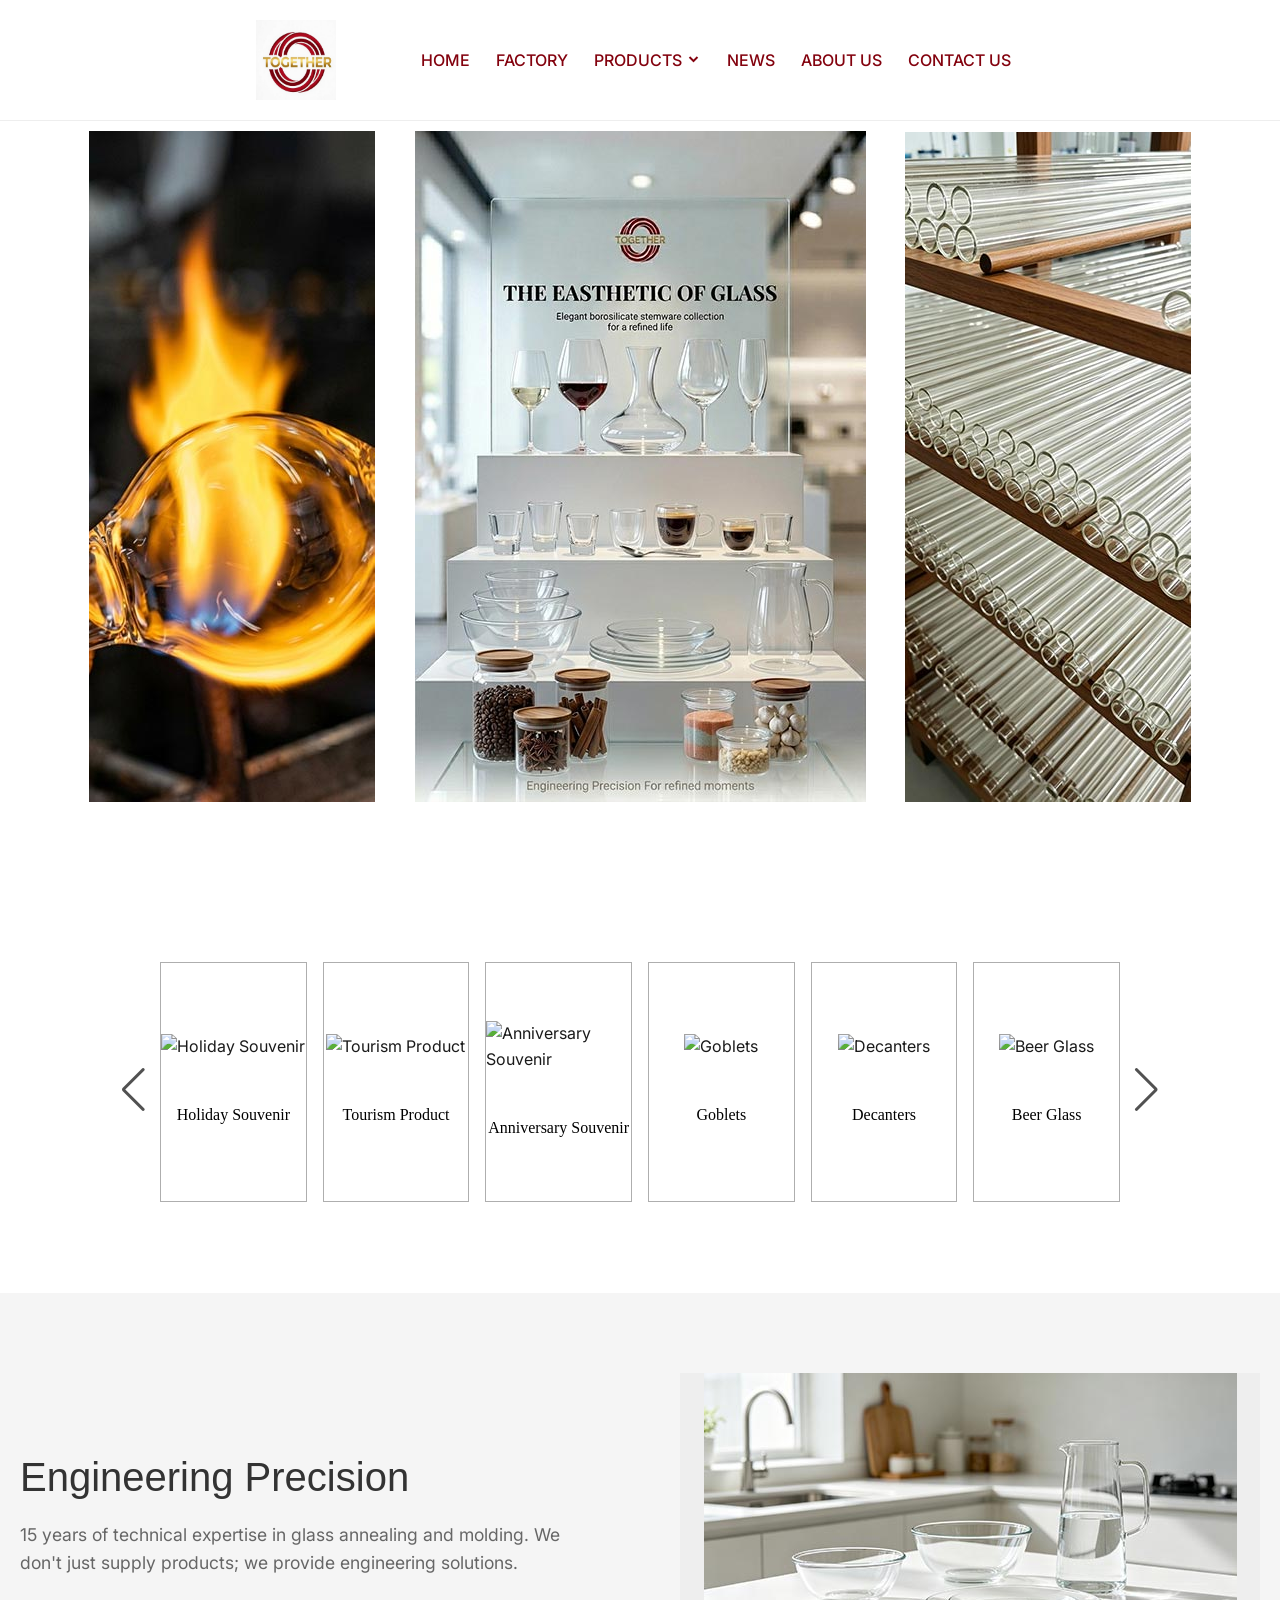
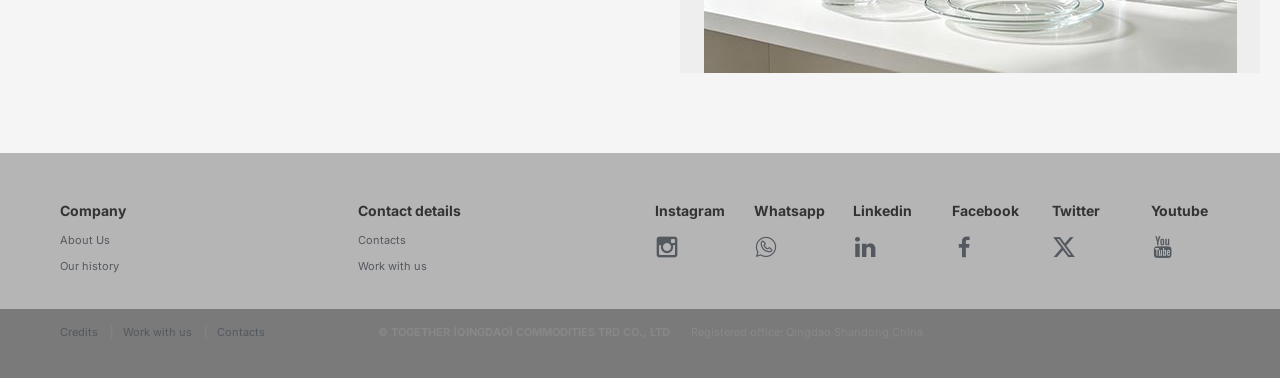
==== commit 109d66ff: "Signed-off-by: FEIfei201 <muxingwan@gmail.com>" ====
--- a/index.html
+++ b/index.html
@@ -11,6 +11,7 @@
     <link rel="stylesheet" href="style.css">
     <link rel="stylesheet" href="Corporate-Footer-Clean.css">
     <link rel="stylesheet" href="swiper5.css">
+    <link rel="stylesheet" href="iconfont.css">
     <link rel="stylesheet" href="other.css">
     <script type="text/javascript" src="https://www.kottoglass.com/template/pc/default/js/jquery.js"></script>
 </head>
--- a/style.css
+++ b/style.css
@@ -1,6 +1,41 @@
 @import url('https://fonts.googleapis.com/css2?family=Inter:wght@300;400&family=Playfair+Display:ital,wght@0,600;1,400&display=swap');
 
+@import url("https://fonts.googleapis.com/css2?family=Inter:ital,opsz,wght@0,14..32,100..900;1,14..32,100..900&display=swap");
+
+/** Variables **/
+
 :root {
+  --color-11:#FF6242;
+  --color-21:#FF8142;
+  --color-31:#ed8063;
+  --color-41:#FFB042;
+  --color-51:#FFD642;
+  --color-61:#cbf4c3;
+  --color-71:#EFD6C4;
+
+  --color-1:#83020e;
+  --color-2:#aa0a0f;
+  --color-3:#ee3b66;
+  --color-4:#fd7293;
+  --color-5:#FFD642;
+  --color-6:#abad2c;
+  --color-7:#dca335;
+  --color-8:#7a7a7a;
+  --color-9:#b6b5b5;
+
+  --color-background: #cbd5e1;
+  --color-background-alt: #3a9092;
+  --color-border-active: #23494c;
+  --color-border-default: #EFD6C4;
+  --color-highlight: #7ecac7;
+  --color-primary: #ed8063;
+  --color-primary-active: #6bcba4;
+  --color-text-default: #0f172a;
+  --color-text-muted: #475569;
+
+  --font-family-body: "Inter", sans-serif;
+
+  
   --bg: #ffffff;
   --text: #1a1a1a;
   --accent: #003366;
@@ -66,13 +101,13 @@
 }
 
 h1 {
-  font-family: 'Playfair Display', serif;
+  font-family: ARIAL, CALIBRI;
   font-size: 4rem;
   margin-bottom: 20px;
 }
 
 h2 {
-  font-family: 'Playfair Display', serif;
+  font-family: ARIAL, CALIBRI;
   font-size: 2.5rem;
 }
 
@@ -119,23 +154,6 @@
 
 
 
-@import url("https://fonts.googleapis.com/css2?family=Inter:ital,opsz,wght@0,14..32,100..900;1,14..32,100..900&display=swap");
-
-/** Variables **/
-
-:root {
-  --color-background: #cbd5e1;
-  --color-background-alt: #3a9092;
-  --color-border-active: #23494c;
-  --color-border-default: #94a3b8;
-  --color-highlight: #7ecac7;
-  --color-primary: #23494c;
-  --color-primary-active: #122d30;
-  --color-text-default: #0f172a;
-  --color-text-muted: #475569;
-
-  --font-family-body: "Inter", sans-serif;
-}
 
 /** Base **/
 
@@ -560,12 +578,12 @@
 .section-factory h1 {
   font-size: 4rem;
   margin-bottom: 20px;
-  text-shadow: 2px 2px 8px rgba(0, 0, 0, 0.5);
+  text-shadow: 2px 2px 8px rgba(0, 0, 0, 0.9);
 }
 
 .section-factory p {
   font-size: 1.5rem;
-  text-shadow: 1px 1px 4px rgba(0, 0, 0, 0.5);
+  text-shadow: 1px 1px 4px rgba(0, 0, 0, 0.9);
 }
 
 /* ========== section-content 普通样式（不受轮播影响） ========== */
@@ -623,9 +641,6 @@
 
 .wp{width:75%; margin:0 auto; position:relative;}
 
-.nav-links{
-  display:;
-}
 
       .nav-links > a,
       .dropdown {
@@ -759,8 +774,13 @@
       
       .head_nav li li a em{display: inline-block;width: 100%;}
       
-      .head_nav li ul{position:absolute;left:0;top:100%;width:250px;padding:10px 0;z-index:999;background-color:#fff;transform:scale3d(0.9, 0.9, 1);opacity:0;visibility:hidden;box-sizing:content-box; background:#ee9422;}
-      .head_nav li li ul{top:-10px;left:102%;}
+      .head_nav li ul{
+        position:absolute;left:0;top:100%;width:250px;
+        padding:10px 0;z-index:999;transform:scale3d(0.9, 0.9, 1);
+        opacity:0;visibility:hidden;box-sizing:content-box; 
+        background:var(--color-3);
+      }
+      .head_nav li li ul{top:-10px;left:100%;}
       
       .head_nav li li a{line-height:1.8;padding:6px 15px;color:#FFF;}
       .head_nav li li a i{position:absolute;right:15px;top:5px;font-size:14px;}
@@ -771,13 +791,22 @@
       .head_nav li.active > a, .head_nav li:hover > a {   }
       
       .head_nav > li:hover > a > i{-ms-transform:rotate(180deg);transform: rotate(180deg);}
-      .head_nav > li.active > a{color:#ee9422;}
-
-      .head_nav li{padding:0 13px;font-size:12px;}
+
+
+      .head_nav li{
+        padding:0 13px;
+        font-size:16px;
+      }
       em {
         font-style: normal;
       }
 
       a {
-        color: #000;
-      }+        color: var(--color-1);
+        text-decoration: none;
+      }
+      a:hover {
+        color: var(--color-6);
+        text-decoration: none;
+      }
+
--- a/style.css
+++ b/style.css
@@ -1,6 +1,41 @@
 @import url('https://fonts.googleapis.com/css2?family=Inter:wght@300;400&family=Playfair+Display:ital,wght@0,600;1,400&display=swap');
 
+@import url("https://fonts.googleapis.com/css2?family=Inter:ital,opsz,wght@0,14..32,100..900;1,14..32,100..900&display=swap");
+
+/** Variables **/
+
 :root {
+  --color-11:#FF6242;
+  --color-21:#FF8142;
+  --color-31:#ed8063;
+  --color-41:#FFB042;
+  --color-51:#FFD642;
+  --color-61:#cbf4c3;
+  --color-71:#EFD6C4;
+
+  --color-1:#83020e;
+  --color-2:#aa0a0f;
+  --color-3:#ee3b66;
+  --color-4:#fd7293;
+  --color-5:#FFD642;
+  --color-6:#abad2c;
+  --color-7:#dca335;
+  --color-8:#7a7a7a;
+  --color-9:#b6b5b5;
+
+  --color-background: #cbd5e1;
+  --color-background-alt: #3a9092;
+  --color-border-active: #23494c;
+  --color-border-default: #EFD6C4;
+  --color-highlight: #7ecac7;
+  --color-primary: #ed8063;
+  --color-primary-active: #6bcba4;
+  --color-text-default: #0f172a;
+  --color-text-muted: #475569;
+
+  --font-family-body: "Inter", sans-serif;
+
+  
   --bg: #ffffff;
   --text: #1a1a1a;
   --accent: #003366;
@@ -66,13 +101,13 @@
 }
 
 h1 {
-  font-family: 'Playfair Display', serif;
+  font-family: ARIAL, CALIBRI;
   font-size: 4rem;
   margin-bottom: 20px;
 }
 
 h2 {
-  font-family: 'Playfair Display', serif;
+  font-family: ARIAL, CALIBRI;
   font-size: 2.5rem;
 }
 
@@ -119,23 +154,6 @@
 
 
 
-@import url("https://fonts.googleapis.com/css2?family=Inter:ital,opsz,wght@0,14..32,100..900;1,14..32,100..900&display=swap");
-
-/** Variables **/
-
-:root {
-  --color-background: #cbd5e1;
-  --color-background-alt: #3a9092;
-  --color-border-active: #23494c;
-  --color-border-default: #94a3b8;
-  --color-highlight: #7ecac7;
-  --color-primary: #23494c;
-  --color-primary-active: #122d30;
-  --color-text-default: #0f172a;
-  --color-text-muted: #475569;
-
-  --font-family-body: "Inter", sans-serif;
-}
 
 /** Base **/
 
@@ -560,12 +578,12 @@
 .section-factory h1 {
   font-size: 4rem;
   margin-bottom: 20px;
-  text-shadow: 2px 2px 8px rgba(0, 0, 0, 0.5);
+  text-shadow: 2px 2px 8px rgba(0, 0, 0, 0.9);
 }
 
 .section-factory p {
   font-size: 1.5rem;
-  text-shadow: 1px 1px 4px rgba(0, 0, 0, 0.5);
+  text-shadow: 1px 1px 4px rgba(0, 0, 0, 0.9);
 }
 
 /* ========== section-content 普通样式（不受轮播影响） ========== */
@@ -623,9 +641,6 @@
 
 .wp{width:75%; margin:0 auto; position:relative;}
 
-.nav-links{
-  display:;
-}
 
       .nav-links > a,
       .dropdown {
@@ -759,8 +774,13 @@
       
       .head_nav li li a em{display: inline-block;width: 100%;}
       
-      .head_nav li ul{position:absolute;left:0;top:100%;width:250px;padding:10px 0;z-index:999;background-color:#fff;transform:scale3d(0.9, 0.9, 1);opacity:0;visibility:hidden;box-sizing:content-box; background:#ee9422;}
-      .head_nav li li ul{top:-10px;left:102%;}
+      .head_nav li ul{
+        position:absolute;left:0;top:100%;width:250px;
+        padding:10px 0;z-index:999;transform:scale3d(0.9, 0.9, 1);
+        opacity:0;visibility:hidden;box-sizing:content-box; 
+        background:var(--color-3);
+      }
+      .head_nav li li ul{top:-10px;left:100%;}
       
       .head_nav li li a{line-height:1.8;padding:6px 15px;color:#FFF;}
       .head_nav li li a i{position:absolute;right:15px;top:5px;font-size:14px;}
@@ -771,13 +791,22 @@
       .head_nav li.active > a, .head_nav li:hover > a {   }
       
       .head_nav > li:hover > a > i{-ms-transform:rotate(180deg);transform: rotate(180deg);}
-      .head_nav > li.active > a{color:#ee9422;}
-
-      .head_nav li{padding:0 13px;font-size:12px;}
+
+
+      .head_nav li{
+        padding:0 13px;
+        font-size:16px;
+      }
       em {
         font-style: normal;
       }
 
       a {
-        color: #000;
-      }+        color: var(--color-1);
+        text-decoration: none;
+      }
+      a:hover {
+        color: var(--color-6);
+        text-decoration: none;
+      }
+
--- a/Corporate-Footer-Clean.css
+++ b/Corporate-Footer-Clean.css
@@ -1,5 +1,5 @@
 .page-footer {
-  background-color: #f3f3f2;
+  background-color: var(--color-9);
   padding-top: 50px;
   /*padding-bottom: 10px;*/
 }
--- a/iconfont.css
+++ b/iconfont.css
@@ -0,0 +1,955 @@
+@font-face {
+  font-family: "qico"; /* Project id 884104 */
+  src: url('assets/fonts/iconfont.woff2?t=1658558556753') format('woff2'),
+       url('assets/fonts/iconfont.woff?t=1658558556753') format('woff'),
+       url('assets/fonts/iconfont.ttf?t=1658558556753') format('truetype');
+}
+
+.qico {
+  font-family: "qico" !important;
+  font-size: 16px;
+  font-style: normal;
+  -webkit-font-smoothing: antialiased;
+  -moz-osx-font-smoothing: grayscale;
+}
+
+.qico-weibiaoti519:before {
+  content: "\e69c";
+}
+
+.qico-zanting:before {
+  content: "\e69e";
+}
+
+.qico-zanting1:before {
+  content: "\e69f";
+}
+
+.qico-teams:before {
+  content: "\e7f4";
+}
+
+.qico-snapchat1:before {
+  content: "\e76b";
+}
+
+.qico-threads:before {
+  content: "\e7ab";
+}
+
+.qico-snapchat:before {
+  content: "\e64d";
+}
+
+.qico-r-t-arrow:before {
+  content: "\e69b";
+}
+
+.qico-r-b-arrow:before {
+  content: "\e6064";
+}
+
+.qico-right12:before {
+  content: "\e6063";
+}
+
+.qico-left12:before {
+  content: "\e6e0";
+}
+
+.qico-instagram1:before {
+  content: "\e695";
+}
+
+.qico-telegram2:before {
+  content: "\e6a8";
+}
+
+.qico-telegram-original:before {
+  content: "\e726";
+}
+
+.qico-insgram:before {
+  content: "\e6a9";
+}
+
+.qico-quote-left2:before {
+  content: "\e6a3";
+}
+
+.qico-quote-right2:before {
+  content: "\e6a4";
+}
+
+.qico-pause2:before {
+  content: "\e68f";
+}
+
+.qico-play2:before {
+  content: "\e692";
+}
+
+.qico-play:before {
+  content: "\ea8d";
+}
+
+.qico-pause:before {
+  content: "\e694";
+}
+
+.qico-gou3:before {
+  content: "\e690";
+}
+
+.qico-gou2:before {
+  content: "\e691";
+}
+
+.qico-time2:before {
+  content: "\e68d";
+}
+
+.qico-time1:before {
+  content: "\e69d";
+}
+
+.qico-viemo:before {
+  content: "\e68e";
+}
+
+.qico-discord:before {
+  content: "\e68b";
+}
+
+.qico-discord1:before {
+  content: "\eb7a";
+}
+
+.qico-discord2:before {
+  content: "\ebf8";
+}
+
+.qico-telegram:before {
+  content: "\e731";
+}
+
+.qico-telegram1:before {
+  content: "\e728";
+}
+
+.qico-twitter:before {
+  content: "\e68c";
+}
+
+.qico-3d:before {
+  content: "\e68a";
+}
+
+.qico-up14:before {
+  content: "\e688";
+}
+
+.qico-down14:before {
+  content: "\e689";
+}
+
+.qico-whatsapp3:before {
+  content: "\e82d";
+}
+
+.qico-tags:before {
+  content: "\e6a7";
+}
+
+.qico-shopify:before {
+  content: "\e718";
+}
+
+.qico-shopify2:before {
+  content: "\e687";
+}
+
+.qico-left10:before {
+  content: "\e685";
+}
+
+.qico-lingxing:before {
+  content: "\e684";
+}
+
+.qico-viber2:before {
+  content: "\e682";
+}
+
+.qico-viber:before {
+  content: "\e8d2";
+}
+
+.qico-pdf1:before {
+  content: "\e681";
+}
+
+.qico-vk1:before {
+  content: "\e67f";
+}
+
+.qico-left11:before {
+  content: "\e6062";
+}
+
+.qico-email3:before {
+  content: "\e67d";
+}
+
+.qico-whatsapp2:before {
+  content: "\e8ea";
+}
+
+.qico-weixin2:before {
+  content: "\e7d0";
+}
+
+.qico-right11:before {
+  content: "\e683";
+}
+
+.qico-download5:before {
+  content: "\e680";
+}
+
+.qico-enlarge3:before {
+  content: "\e67c";
+}
+
+.qico-bofang:before {
+  content: "\e717";
+}
+
+.qico-link2:before {
+  content: "\e67e";
+}
+
+.qico-qustion:before {
+  content: "\e678";
+}
+
+.qico-menu2:before {
+  content: "\e666";
+}
+
+.qico-menu1:before {
+  content: "\e66c";
+}
+
+.qico-enlarge2:before {
+  content: "\e676";
+}
+
+.qico-enlarge1:before {
+  content: "\e677";
+}
+
+.qico-zuoji:before {
+  content: "\e662";
+}
+
+.qico-download4:before {
+  content: "\e955";
+}
+
+.qico-right10:before {
+  content: "\e663";
+}
+
+.qico-tiktok:before {
+  content: "\ecdc";
+}
+
+.qico-comments4:before {
+  content: "\e63c";
+}
+
+.qico-facebook2:before {
+  content: "\e675";
+}
+
+.qico-search2:before {
+  content: "\e65e";
+}
+
+.qico-fanhui1:before {
+  content: "\ebed";
+}
+
+.qico-icon-test:before {
+  content: "\e668";
+}
+
+.qico-messenger2:before {
+  content: "\e979";
+}
+
+.qico-messenger:before {
+  content: "\e8d5";
+}
+
+.qico-pdf3:before {
+  content: "\e801";
+}
+
+.qico-tel5:before {
+  content: "\e693";
+}
+
+.qico-address4:before {
+  content: "\e648";
+}
+
+.qico-calendar4:before {
+  content: "\e66d";
+}
+
+.qico-calendar3:before {
+  content: "\e6c5";
+}
+
+.qico-email2:before {
+  content: "\e66e";
+}
+
+.qico-address3:before {
+  content: "\e671";
+}
+
+.qico-tel6:before {
+  content: "\e6cd";
+}
+
+.qico-calendar2:before {
+  content: "\e672";
+}
+
+.qico-calendar:before {
+  content: "\e6ca";
+}
+
+.qico-zhongzhi:before {
+  content: "\e669";
+}
+
+.qico-refresh3:before {
+  content: "\e66a";
+}
+
+.qico-zan:before {
+  content: "\e661";
+}
+
+.qico-quote-left:before {
+  content: "\e6061";
+}
+
+.qico-quote-right:before {
+  content: "\e665";
+}
+
+.qico-douban:before {
+  content: "\e65d";
+}
+
+.qico-zhihu:before {
+  content: "\e69a";
+}
+
+.qico-daohang-gongzhonghaotixing:before {
+  content: "\e65c";
+}
+
+.qico-gongsi2:before {
+  content: "\e659";
+}
+
+.qico-zuanshi2:before {
+  content: "\e65a";
+}
+
+.qico-ren3:before {
+  content: "\e6c9";
+}
+
+.qico-img:before {
+  content: "\e67a";
+}
+
+.qico-time:before {
+  content: "\e658";
+}
+
+.qico-diqiu1:before {
+  content: "\e657";
+}
+
+.qico-quality:before {
+  content: "\e656";
+}
+
+.qico-solution:before {
+  content: "\e654";
+}
+
+.qico-tuandui:before {
+  content: "\e652";
+}
+
+.qico-gongsiguanli:before {
+  content: "\e651";
+}
+
+.qico-left9:before {
+  content: "\e64f";
+}
+
+.qico-right9:before {
+  content: "\e650";
+}
+
+.qico-down13:before {
+  content: "\e699";
+}
+
+.qico-down12:before {
+  content: "\e647";
+}
+
+.qico-up12:before {
+  content: "\e649";
+}
+
+.qico-down9:before {
+  content: "\e64c";
+}
+
+.qico-jiahao:before {
+  content: "\e646";
+}
+
+.qico-aixin2:before {
+  content: "\e6fb";
+}
+
+.qico-aixin:before {
+  content: "\e6a1";
+}
+
+.qico-ren2:before {
+  content: "\e65b";
+}
+
+.qico-nashui:before {
+  content: "\e645";
+}
+
+.qico-zuanshi:before {
+  content: "\e606";
+}
+
+.qico-logozhuanhuan:before {
+  content: "\e632";
+}
+
+.qico-left4:before {
+  content: "\e6060";
+}
+
+.qico-up6:before {
+  content: "\e642";
+}
+
+.qico-list:before {
+  content: "\e61a";
+}
+
+.qico-vk:before {
+  content: "\e8fa";
+}
+
+.qico-gongsi:before {
+  content: "\e6e1";
+}
+
+.qico-zichan:before {
+  content: "\e818";
+}
+
+.qico-yuangong:before {
+  content: "\e641";
+}
+
+.qico-cart:before {
+  content: "\e640";
+}
+
+.qico-ren:before {
+  content: "\e686";
+}
+
+.qico-detail2:before {
+  content: "\e636";
+}
+
+.qico-cad1:before {
+  content: "\e637";
+}
+
+.qico-detail:before {
+  content: "\e63a";
+}
+
+.qico-cad2:before {
+  content: "\e7bd";
+}
+
+.qico-chakan:before {
+  content: "\e698";
+}
+
+.qico-down5:before {
+  content: "\e696";
+}
+
+.qico-up5:before {
+  content: "\e697";
+}
+
+.qico-rongyu:before {
+  content: "\e630";
+}
+
+.qico-jingyan:before {
+  content: "\e631";
+}
+
+.qico-rongyu1:before {
+  content: "\e634";
+}
+
+.qico-left8:before {
+  content: "\e766";
+}
+
+.qico-right8:before {
+  content: "\e62e";
+}
+
+.qico-share2:before {
+  content: "\e62c";
+}
+
+.qico-product:before {
+  content: "\e6aa";
+}
+
+.qico-card:before {
+  content: "\e62d";
+}
+
+.qico-pdf2:before {
+  content: "\e64b";
+}
+
+.qico-return4:before {
+  content: "\e629";
+}
+
+.qico-top:before {
+  content: "\e724";
+}
+
+.qico-weibo:before {
+  content: "\e61d";
+}
+
+.qico-video2:before {
+  content: "\e6fd";
+}
+
+.qico-video:before {
+  content: "\e63f";
+}
+
+.qico-left6:before {
+  content: "\e61c";
+}
+
+.qico-right6:before {
+  content: "\e626";
+}
+
+.qico-right7:before {
+  content: "\e628";
+}
+
+.qico-left7:before {
+  content: "\e62b";
+}
+
+.qico-email:before {
+  content: "\e74b";
+}
+
+.qico-return:before {
+  content: "\e619";
+}
+
+.qico-return2:before {
+  content: "\e6cc";
+}
+
+.qico-search3:before {
+  content: "\e741";
+}
+
+.qico-plus2:before {
+  content: "\e639";
+}
+
+.qico-star:before {
+  content: "\e624";
+}
+
+.qico-buy-car:before {
+  content: "\e618";
+}
+
+.qico-feiji1:before {
+  content: "\e84d";
+}
+
+.qico-feiji2:before {
+  content: "\e638";
+}
+
+.qico-download3:before {
+  content: "\e611";
+}
+
+.qico-lianjie:before {
+  content: "\e610";
+}
+
+.qico-gou:before {
+  content: "\e64a";
+}
+
+.qico-daili:before {
+  content: "\e620";
+}
+
+.qico-comments3:before {
+  content: "\e60f";
+}
+
+.qico-comments2:before {
+  content: "\e622";
+}
+
+.qico-tumblr:before {
+  content: "\e64e";
+}
+
+.qico-blogger:before {
+  content: "\e63b";
+}
+
+.qico-share:before {
+  content: "\e633";
+}
+
+.qico-comments:before {
+  content: "\e616";
+}
+
+.qico-skype1:before {
+  content: "\e63e";
+}
+
+.qico-search:before {
+  content: "\e60d";
+}
+
+.qico-xiang:before {
+  content: "\e71a";
+}
+
+.qico-feiji:before {
+  content: "\e704";
+}
+
+.qico-gongju:before {
+  content: "\e679";
+}
+
+.qico-wenjian:before {
+  content: "\e60e";
+}
+
+.qico-diqiu:before {
+  content: "\e621";
+}
+
+.qico-email-on:before {
+  content: "\e61b";
+}
+
+.qico-hezuo:before {
+  content: "\e63d";
+}
+
+.qico-weixin1:before {
+  content: "\e67b";
+}
+
+.qico-right5:before {
+  content: "\e60c";
+}
+
+.qico-left5:before {
+  content: "\e625";
+}
+
+.qico-down6:before {
+  content: "\e615";
+}
+
+.qico-right4:before {
+  content: "\e888";
+}
+
+.qico-pdf:before {
+  content: "\e60b";
+}
+
+.qico-jilu:before {
+  content: "\e66b";
+}
+
+.qico-book:before {
+  content: "\e673";
+}
+
+.qico-up4:before {
+  content: "\e7ef";
+}
+
+.qico-down4:before {
+  content: "\e7f0";
+}
+
+.qico-up3:before {
+  content: "\e7f1";
+}
+
+.qico-down3:before {
+  content: "\e7f2";
+}
+
+.qico-minus:before {
+  content: "\e7fd";
+}
+
+.qico-plus:before {
+  content: "\e7fe";
+}
+
+.qico-right3:before {
+  content: "\e65f";
+}
+
+.qico-left3:before {
+  content: "\e660";
+}
+
+.qico-link:before {
+  content: "\e62f";
+}
+
+.qico-down2:before {
+  content: "\e61e";
+}
+
+.qico-up2:before {
+  content: "\e623";
+}
+
+.qico-right2:before {
+  content: "\e609";
+}
+
+.qico-left2:before {
+  content: "\e617";
+}
+
+.qico-download:before {
+  content: "\e614";
+}
+
+.qico-download2:before {
+  content: "\e608";
+}
+
+.qico-skype:before {
+  content: "\ebf6";
+}
+
+.qico-facebook:before {
+  content: "\e6a5";
+}
+
+.qico-whatsapp:before {
+  content: "\e7e7";
+}
+
+.qico-instagram:before {
+  content: "\e664";
+}
+
+.qico-weixin:before {
+  content: "\e6b5";
+}
+
+.qico-linkedin:before {
+  content: "\e6ce";
+}
+
+.qico-youtube1:before {
+  content: "\e9ca";
+}
+
+.qico-pinterest:before {
+  content: "\e8ab";
+}
+
+.qico-youtube:before {
+  content: "\e607";
+}
+
+.qico-behance:before {
+  content: "\e670";
+}
+
+.qico-fax2:before {
+  content: "\e874";
+}
+
+.qico-fax:before {
+  content: "\e6a6";
+}
+
+.qico-address2:before {
+  content: "\e627";
+}
+
+.qico-guanbi1:before {
+  content: "\e723";
+}
+
+.qico-jia:before {
+  content: "\e727";
+}
+
+.qico-jian:before {
+  content: "\e729";
+}
+
+.qico-guanbi:before {
+  content: "\e674";
+}
+
+.qico-right:before {
+  content: "\e7eb";
+}
+
+.qico-left:before {
+  content: "\e7ec";
+}
+
+.qico-erweima:before {
+  content: "\e604";
+}
+
+.qico-address:before {
+  content: "\e61f";
+}
+
+.qico-shouji2:before {
+  content: "\e60a";
+}
+
+.qico-wode:before {
+  content: "\e7d8";
+}
+
+.qico-qq:before {
+  content: "\eaf8";
+}
+
+.qico-ie:before {
+  content: "\e667";
+}
+
+.qico-kefu2:before {
+  content: "\e601";
+}
+
+.qico-kefu4:before {
+  content: "\e62a";
+}
+
+.qico-tel3:before {
+  content: "\e602";
+}
+
+.qico-tel4:before {
+  content: "\e643";
+}
+
+.qico-kefu:before {
+  content: "\e644";
+}
+
+.qico-kefu3:before {
+  content: "\e612";
+}
+
+.qico-up:before {
+  content: "\e600";
+}
+
+.qico-down:before {
+  content: "\e66f";
+}
+
+.qico-sort:before {
+  content: "\e603";
+}
+
+.qico-home:before {
+  content: "\e635";
+}
+
+.qico-tel2:before {
+  content: "\e655";
+}
+
+.qico-tel:before {
+  content: "\e613";
+}
+
+.qico-youxiang:before {
+  content: "\e605";
+}
+
+.qico-caidan:before {
+  content: "\e653";
+}
+
--- a/other.css
+++ b/other.css
@@ -60,7 +60,7 @@
     align-items: center;
     justify-content: center;
   }
-  .product-cate .img-list ul li :hover{background-color: #e1b876;}
+  .product-cate .img-list ul li :hover{background-color: var(--color-4);}
   .product-cate .img-list ul li a {
     display: block;
     margin-top: 40px;
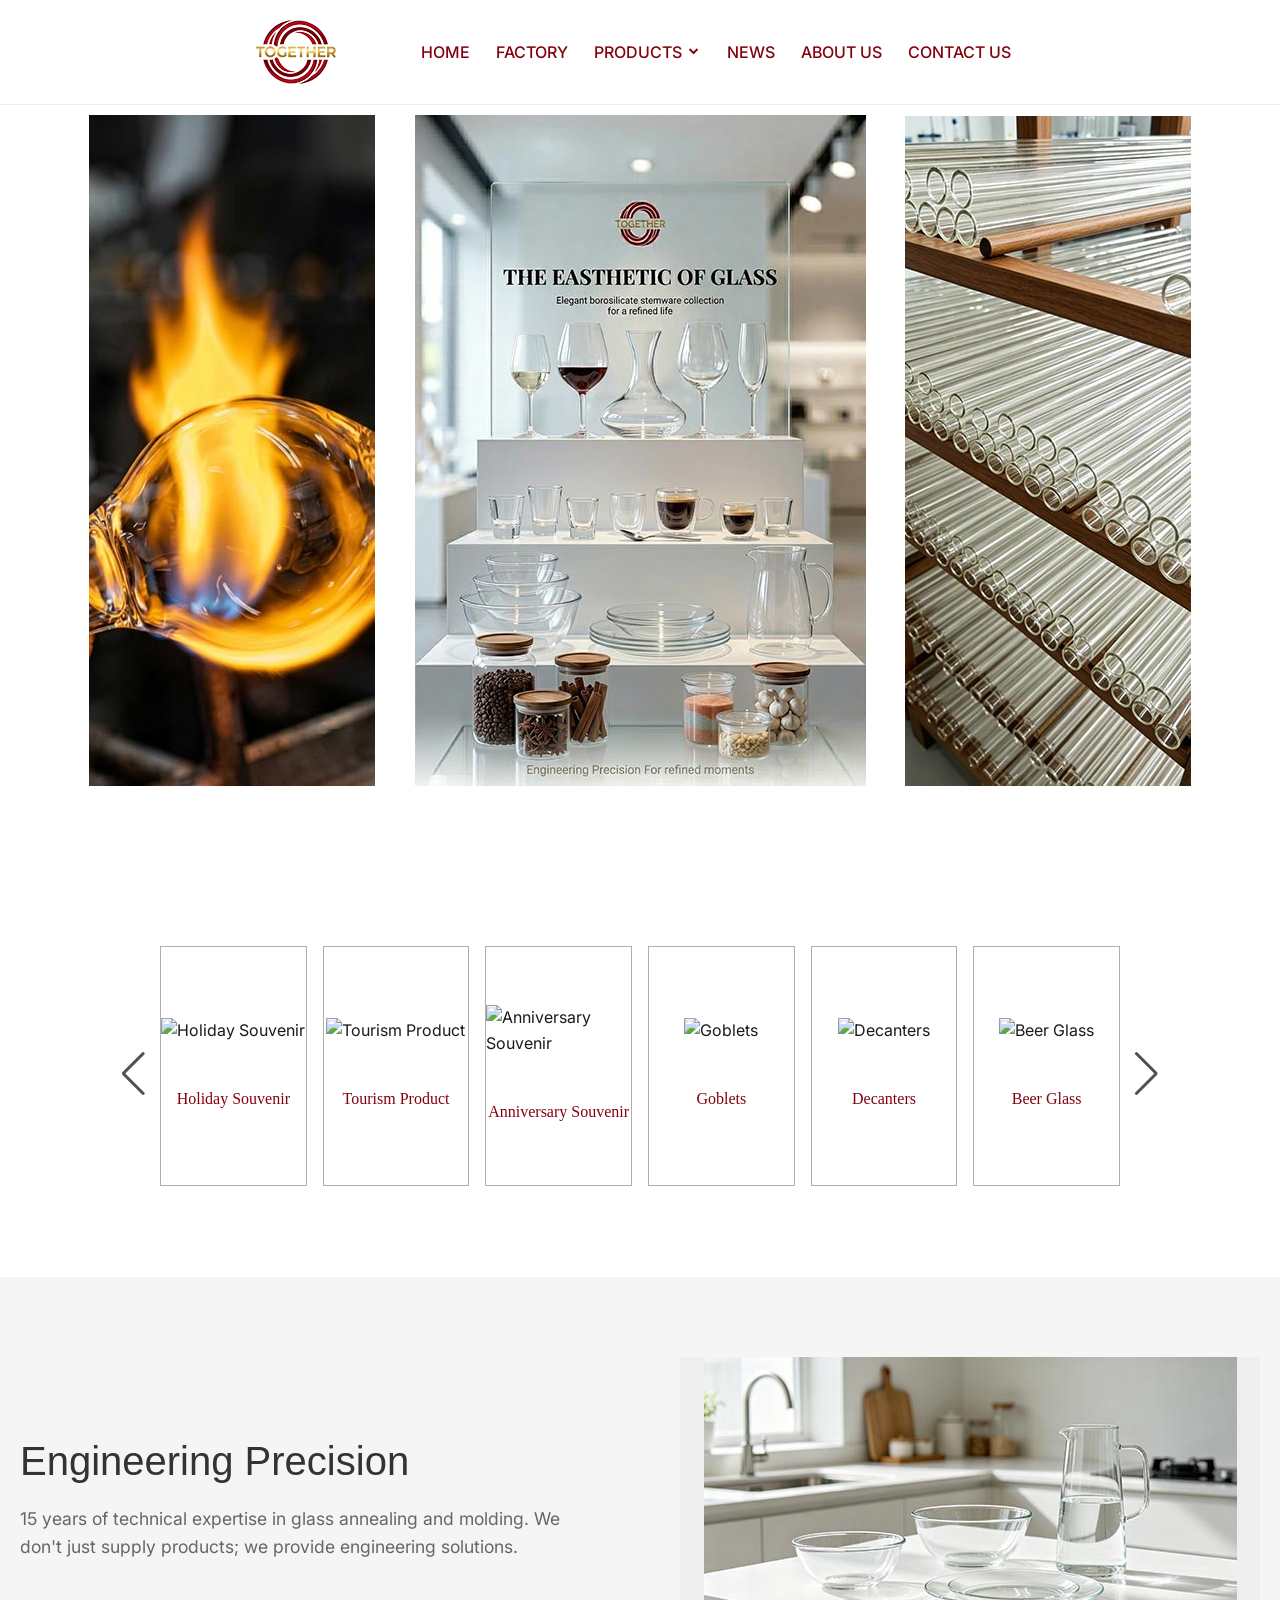
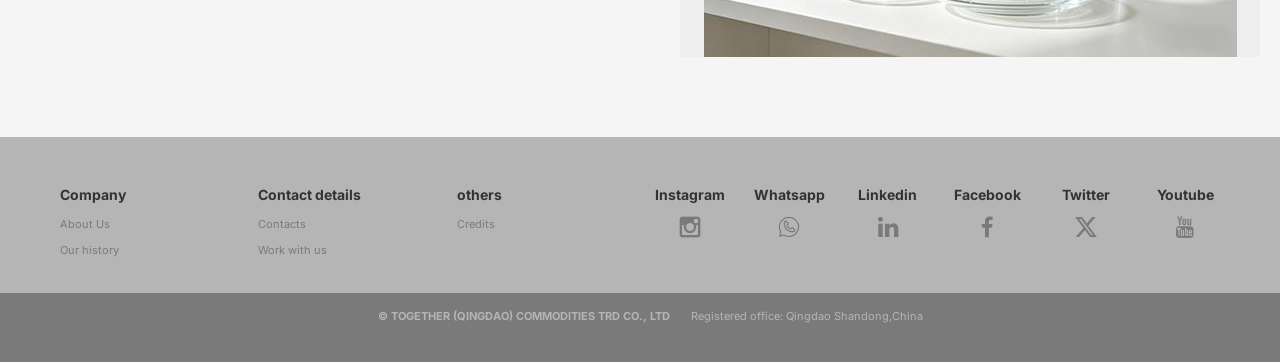
==== commit 06e2bc61: "Signed-off-by: FEIfei201 <muxingwan@gmail.com>" ====
--- a/index.html
+++ b/index.html
@@ -6,13 +6,13 @@
     <title>together | Industrial Glassware Manufacturer</title>
     <meta name="description"
         content="together is a premium borosilicate glassware factory specializing in industrial molding, kitchenware, and custom glass engineering.">
-    <link rel="stylesheet" href="style.css">
+
     <link rel="stylesheet" href="bootstrap.min.css">
-    <link rel="stylesheet" href="style.css">
+    <link rel="stylesheet" href="swiper5.css">
     <link rel="stylesheet" href="Corporate-Footer-Clean.css">
-    <link rel="stylesheet" href="swiper5.css">
     <link rel="stylesheet" href="iconfont.css">
     <link rel="stylesheet" href="other.css">
+    <link rel="stylesheet" href="style.css">
     <script type="text/javascript" src="https://www.kottoglass.com/template/pc/default/js/jquery.js"></script>
 </head>
 
--- a/Corporate-Footer-Clean.css
+++ b/Corporate-Footer-Clean.css
@@ -11,7 +11,7 @@
 }
 
 .page-footer p {
-  color: #888;
+  color: var(--color-9);
   font-size: 11px;
 }
 
@@ -30,6 +30,12 @@
 .page-footer .footer-links li {
   margin-bottom: 5px;
   line-height: 1.3;
+}
+
+.page-footer .SocialMedia{
+  margin-bottom: 5px;
+  line-height: 1.3;
+  text-align: center;
 }
 
 .page-footer .footer-legal .copyright {
--- a/other.css
+++ b/other.css
@@ -70,7 +70,6 @@
       font-stretch: normal;
       line-height: 30px;
       letter-spacing: 0px;
-      color: #000000;
   }
   .product-cate .imgbox .swiper-button-prev{top: 50%;left: -40px;color: #515151;}
   .product-cate .imgbox .swiper-button-next{top: 50%;right: -40px;color: #515151;}
--- a/style.css
+++ b/style.css
@@ -16,7 +16,7 @@
   --color-1:#83020e;
   --color-2:#aa0a0f;
   --color-3:#ee3b66;
-  --color-4:#fd7293;
+  --color-4:#fa6a6a;
   --color-5:#FFD642;
   --color-6:#abad2c;
   --color-7:#dca335;
@@ -778,7 +778,7 @@
         position:absolute;left:0;top:100%;width:250px;
         padding:10px 0;z-index:999;transform:scale3d(0.9, 0.9, 1);
         opacity:0;visibility:hidden;box-sizing:content-box; 
-        background:var(--color-3);
+        background:var(--color-4);
       }
       .head_nav li li ul{top:-10px;left:100%;}
       
@@ -810,3 +810,8 @@
         text-decoration: none;
       }
 
+
+      .page-footer a {
+        color:var(--color-8);
+        text-decoration:none
+      }
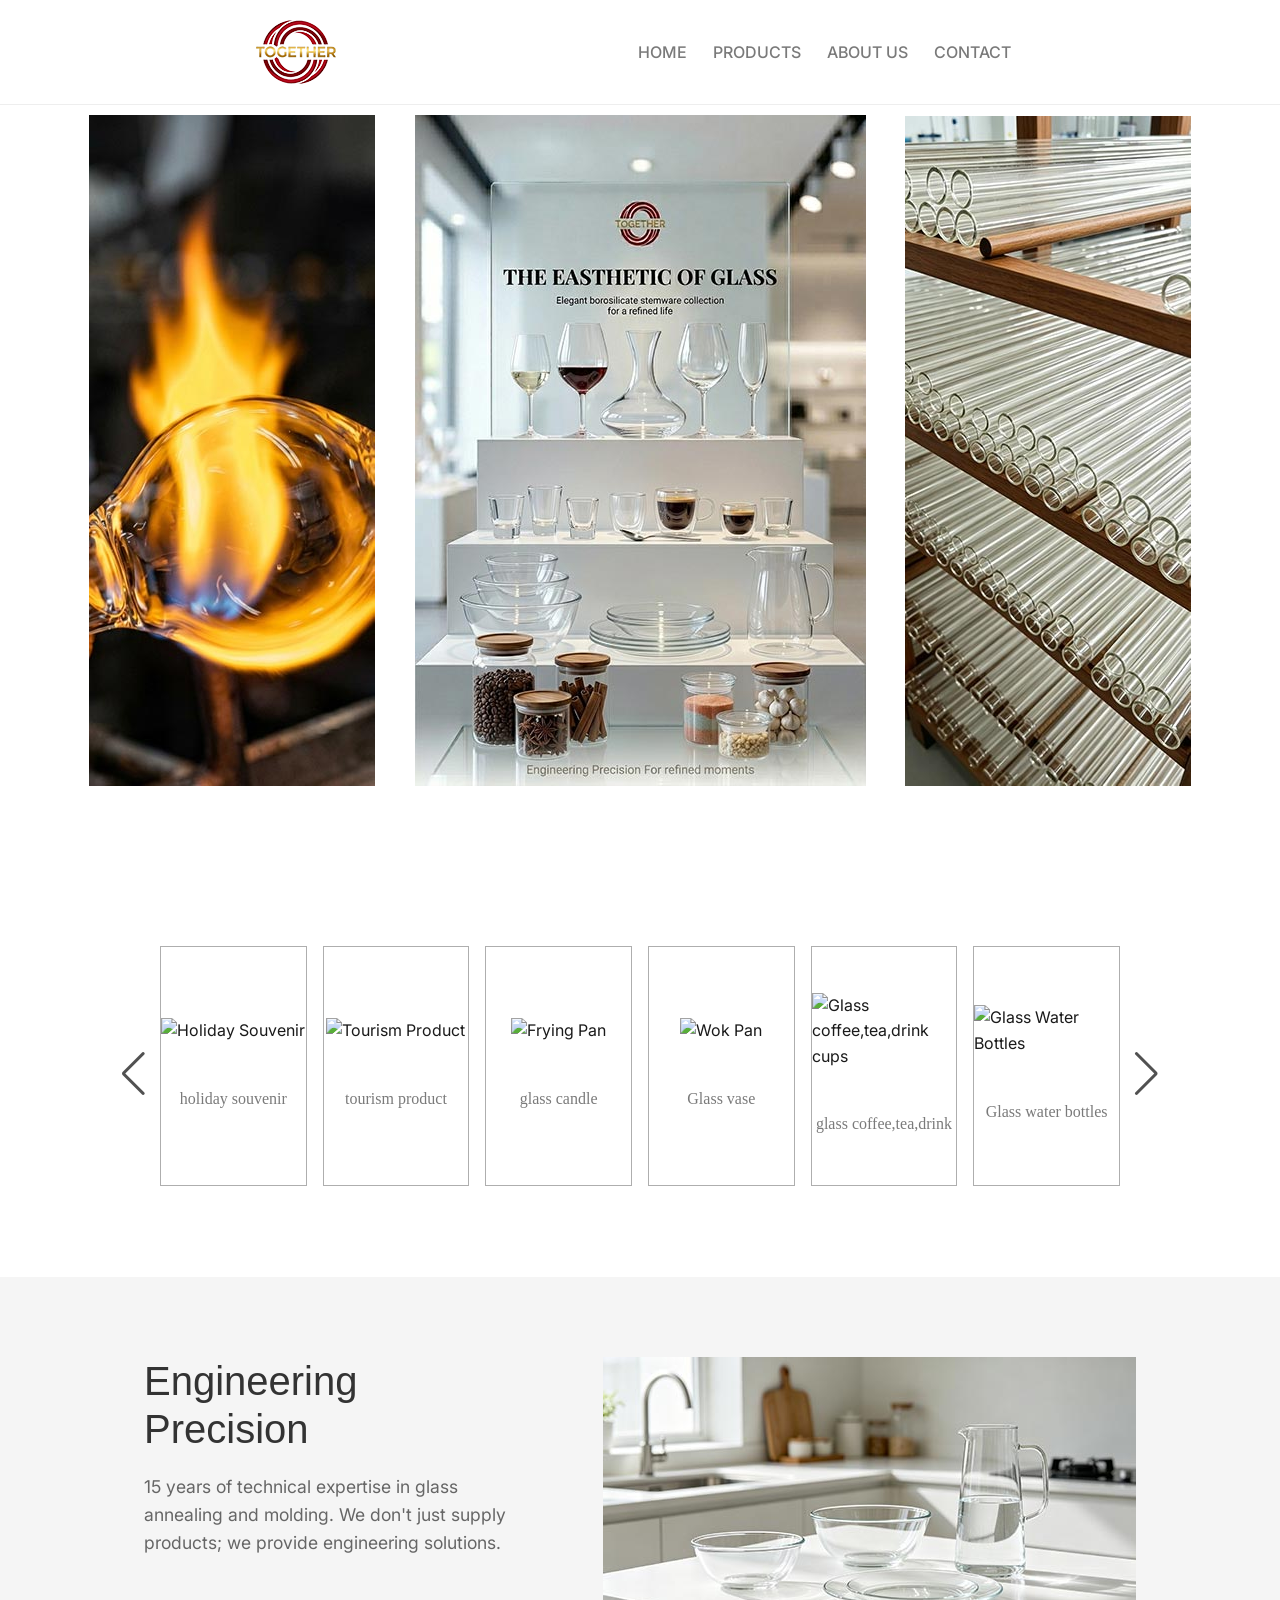
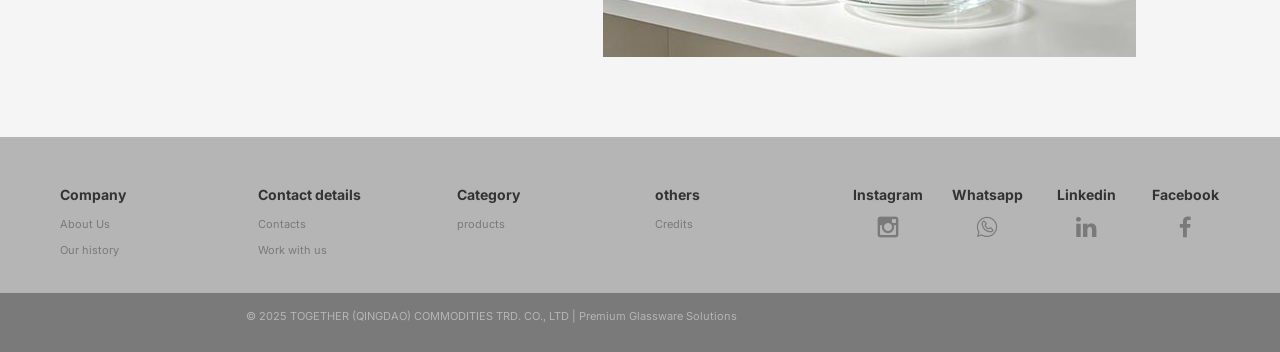
==== commit 915f59b2: "Signed-off-by: FEIfei201 <muxingwan@gmail.com>" ====
--- a/index.html
+++ b/index.html
@@ -41,7 +41,7 @@
                             <div class="item">
                                 <img src="https://www.kottoglass.com/upload/sort/1679364153662501.png"
                                     alt="Holiday Souvenir">
-                                <a href="/Holiday-souvenir"> Holiday Souvenir</a>
+                                <a href="/products.html#gift-holiday">holiday souvenir</a>
                             </div>
                         </li>
 
@@ -49,43 +49,21 @@
                             <div class="item">
                                 <img src="https://www.kottoglass.com/upload/sort/1679364348364552.png"
                                     alt="Tourism Product">
-                                <a href="/Tourism-product"> Tourism Product</a>
-                            </div>
-                        </li>
-
-                        <li class="swiper-slide" style="width: 166.5px; margin-right: 16px;">
-                            <div class="item">
-                                <img src="https://www.kottoglass.com/upload/sort/1679364784339792.png"
-                                    alt="Anniversary Souvenir">
-                                <a href="/Anniversary-souvenir"> Anniversary Souvenir</a>
-                            </div>
-                        </li>
-
-                        <li class="swiper-slide" style="width: 166.5px; margin-right: 16px;">
-                            <div class="item">
-                                <img src="https://www.kottoglass.com/upload/sort/1711432619638867.png" alt="Goblets">
-                                <a href="/Goblets"> Goblets</a>
-                            </div>
-                        </li>
-
-                        <li class="swiper-slide" style="width: 166.5px; margin-right: 16px;">
-                            <div class="item">
-                                <img src="https://www.kottoglass.com/upload/sort/1711432958996443.png" alt="Decanters">
-                                <a href="/Decanters"> Decanters</a>
-                            </div>
-                        </li>
-
-                        <li class="swiper-slide" style="width: 166.5px; margin-right: 16px;">
-                            <div class="item">
-                                <img src="https://www.kottoglass.com/upload/sort/1711433040236006.png" alt="Beer Glass">
-                                <a href="/Beer-glass"> Beer Glass</a>
-                            </div>
-                        </li>
-
-                        <li class="swiper-slide" style="width: 166.5px; margin-right: 16px;">
-                            <div class="item">
-                                <img src="https://www.kottoglass.com/upload/sort/1711433236452125.png" alt="Shot Glass">
-                                <a href="/Shot-glass"> Shot Glass</a>
+                                <a href="/products.html#gift-tourism">tourism product</a>
+                            </div>
+                        </li>
+
+                        <li class="swiper-slide" style="width: 166.5px; margin-right: 16px;">
+                            <div class="item">
+                                <img src="https://www.kottoglass.com/upload/sort/1711436918914800.png" alt="Frying Pan">
+                                <a href="/products.html#decoration-candle">glass candle</a>
+                            </div>
+                        </li>
+
+                        <li class="swiper-slide" style="width: 166.5px; margin-right: 16px;">
+                            <div class="item">
+                                <img src="https://www.kottoglass.com/upload/sort/1711438348611433.png" alt="Wok Pan">
+                                <a href="/products.html#decoration-vase">Glass vase</a>
                             </div>
                         </li>
 
@@ -93,7 +71,7 @@
                             <div class="item">
                                 <img src="https://www.kottoglass.com/upload/sort/1711433390415741.png"
                                     alt="Glass coffee,tea,drink cups">
-                                <a href="/Glass-coffeeteadrink-cups"> Glass coffee,tea,drink cups</a>
+                                <a href="/products.html#drinkware-cup">glass coffee,tea,drink</a>
                             </div>
                         </li>
 
@@ -101,7 +79,7 @@
                             <div class="item">
                                 <img src="https://www.kottoglass.com/upload/sort/1711433591987027.png"
                                     alt="Glass Water Bottles">
-                                <a href="/Glass-water-bottles"> Glass Water Bottles</a>
+                                <a href="/products.html#drinkware-bottle">Glass water bottles</a>
                             </div>
                         </li>
 
@@ -109,7 +87,50 @@
                             <div class="item">
                                 <img src="https://www.kottoglass.com/upload/sort/1711433788256924.png"
                                     alt="Glass Storage Jars">
-                                <a href="/Glass-storage-jars"> Glass Storage Jars</a>
+                                <a href="/products.html#jar-section">GLASS WATER JAR</a>
+                            </div>
+                        </li>
+
+                        <li class="swiper-slide" style="width: 166.5px; margin-right: 16px;">
+                            <div class="item">
+                                <img src="https://www.kottoglass.com/upload/sort/1636452668646280.png"
+                                    alt="Kitchen Storage">
+                                <a href="/products.html#kitchen-storage">Glass storage tank</a>
+                            </div>
+                        </li>
+
+                        <li class="swiper-slide" style="width: 166.5px; margin-right: 16px;">
+                            <div class="item">
+                                <img src="https://www.kottoglass.com/upload/sort/1711432619638867.png" alt="Goblets">
+                                <a href="/products.html#kitchen-spicebottle">spice bottle</a>
+                            </div>
+                        </li>
+
+                        <li class="swiper-slide" style="width: 166.5px; margin-right: 16px;">
+                            <div class="item">
+                                <img src="https://www.kottoglass.com/upload/sort/1711432958996443.png" alt="Decanters">
+                                <a href="/products.html#kitchen-coffeepot">coffee pot</a>
+                            </div>
+                        </li>
+
+                        <li class="swiper-slide" style="width: 166.5px; margin-right: 16px;">
+                            <div class="item">
+                                <img src="https://www.kottoglass.com/upload/sort/1711433040236006.png" alt="Beer Glass">
+                                <a href="/products.html#kitchen-plate">glass plate</a>
+                            </div>
+                        </li>
+
+                        <li class="swiper-slide" style="width: 166.5px; margin-right: 16px;">
+                            <div class="item">
+                                <img src="https://www.kottoglass.com/upload/sort/1711433040236006.png" alt="Beer Glass">
+                                <a href="/products.html#kitchen-bowl">Glass bowl</a>
+                            </div>
+                        </li>
+
+                        <li class="swiper-slide" style="width: 166.5px; margin-right: 16px;">
+                            <div class="item">
+                                <img src="https://www.kottoglass.com/upload/sort/1711433236452125.png" alt="Shot Glass">
+                                <a href="/products.html#kitchen-bake">bakeware</a>
                             </div>
                         </li>
 
@@ -117,7 +138,7 @@
                             <div class="item">
                                 <img src="https://www.kottoglass.com/upload/sort/1711438595934764.png"
                                     alt="Glass Plates">
-                                <a href="/Glass-plates"> Glass Plates</a>
+                                <a href="/products.html#kitchen-souppot">soup pot & milk pot</a>
                             </div>
                         </li>
 
@@ -125,87 +146,28 @@
                             <div class="item">
                                 <img src="https://www.kottoglass.com/upload/sort/1711435659119019.png"
                                     alt="Glass Bowls">
-                                <a href="/Glass-bowls"> Glass Bowls</a>
+                                <a href="/products.html#wine-beer">Beer glass</a>
                             </div>
                         </li>
 
                         <li class="swiper-slide" style="width: 166.5px; margin-right: 16px;">
                             <div class="item">
                                 <img src="https://www.kottoglass.com/upload/sort/1636452707762029.png" alt="Bakeware">
-                                <a href="/Bakeware"> Bakeware</a>
-                            </div>
-                        </li>
-
-                        <li class="swiper-slide" style="width: 166.5px; margin-right: 16px;">
-                            <div class="item">
-                                <img src="https://www.kottoglass.com/upload/sort/1636452668646280.png"
-                                    alt="Kitchen Storage">
-                                <a href="/Kitchen-storage"> Kitchen Storage</a>
+                                <a href="/products.html#wine-decanter">Decanters</a>
                             </div>
                         </li>
 
                         <li class="swiper-slide" style="width: 166.5px; margin-right: 16px;">
                             <div class="item">
                                 <img src="https://www.kottoglass.com/upload/sort/1711436212996941.png" alt="Cooker Set">
-                                <a href="/Cooker-set713"> Cooker Set</a>
-                            </div>
-                        </li>
-
-                        <li class="swiper-slide" style="width: 166.5px; margin-right: 16px;">
-                            <div class="item">
-                                <img src="https://www.kottoglass.com/upload/sort/1711436918914800.png" alt="Frying Pan">
-                                <a href="/Frying-pan952"> Frying Pan</a>
-                            </div>
-                        </li>
-
-                        <li class="swiper-slide" style="width: 166.5px; margin-right: 16px;">
-                            <div class="item">
-                                <img src="https://www.kottoglass.com/upload/sort/1711438348611433.png" alt="Wok Pan">
-                                <a href="/Wok-pan"> Wok Pan</a>
+                                <a href="/products.html#wine-goblet">Goblet</a>
                             </div>
                         </li>
 
                         <li class="swiper-slide" style="width: 166.5px; margin-right: 16px;">
                             <div class="item">
                                 <img src="https://www.kottoglass.com/upload/sort/1711437676648218.png" alt="Grill pan">
-                                <a href="/Grill-pan"> Grill pan</a>
-                            </div>
-                        </li>
-
-                        <li class="swiper-slide" style="width: 166.5px; margin-right: 16px;">
-                            <div class="item">
-                                <img src="https://www.kottoglass.com/upload/sort/1711437998904940.png"
-                                    alt="Soup pot&amp;stew pot">
-                                <a href="/Soup-potstew-pot"> Soup pot&amp;stew pot</a>
-                            </div>
-                        </li>
-
-                        <li class="swiper-slide" style="width: 166.5px; margin-right: 16px;">
-                            <div class="item">
-                                <img src="https://www.kottoglass.com/upload/sort/1711438172328941.png"
-                                    alt="Milk pan /Sauce pan">
-                                <a href="/Milk-pan-sauce-pan"> Milk pan /Sauce pan</a>
-                            </div>
-                        </li>
-
-                        <li class="swiper-slide" style="width: 166.5px; margin-right: 16px;">
-                            <div class="item">
-                                <img src="https://www.kottoglass.com/upload/sort/1711438273239880.png" alt="Cutlery">
-                                <a href="/Cutlery"> Cutlery</a>
-                            </div>
-                        </li>
-
-                        <li class="swiper-slide swiper-slide-active" style="width: 166.5px; margin-right: 16px;">
-                            <div class="item">
-                                <img src="https://www.kottoglass.com/upload/sort/1636452770787160.png" alt="Tableware">
-                                <a href="/Tableware442"> Tableware</a>
-                            </div>
-                        </li>
-
-                        <li class="swiper-slide" style="width: 166.5px; margin-right: 16px;">
-                            <div class="item">
-                                <img src="https://www.kottoglass.com/upload/sort/1636452835432901.png" alt="Bar Ware">
-                                <a href="/Bar-ware"> Bar Ware</a>
+                                <a href="/products.html#wine-shot">Shot glass</a>
                             </div>
                         </li>
                     </ul>
--- a/style.css
+++ b/style.css
@@ -16,12 +16,22 @@
   --color-1:#83020e;
   --color-2:#aa0a0f;
   --color-3:#ee3b66;
-  --color-4:#fa6a6a;
+  --color-4:#ff8a7a;
   --color-5:#FFD642;
   --color-6:#abad2c;
   --color-7:#dca335;
   --color-8:#7a7a7a;
   --color-9:#b6b5b5;
+
+  --bg-light-1: #fce8e8;   /* 极浅红（基于color-1） */
+  --bg-light-2: #fce4e6;   /* 极浅粉红（基于color-2） */
+  --bg-light-3: #fee9ef;   /* 极浅玫瑰（基于color-3） */
+  --bg-light-4: #fff0f0;   /* 极浅珊瑚（基于color-4） */
+  --bg-light-5: #fff8e0;   /* 极浅黄（基于color-5） */
+  --bg-light-6: #f2f4e0;   /* 极浅橄榄（基于color-6） */
+  --bg-light-7: #fdf2e4;   /* 极浅金（基于color-7） */
+
+  
 
   --color-background: #cbd5e1;
   --color-background-alt: #3a9092;
@@ -87,7 +97,7 @@
 
 /* 排版系统 */
 .section-hero {
-  height: 70vh;
+  padding: 10px;
   display: flex;
   flex-direction: column;
   justify-content: center;
@@ -96,9 +106,6 @@
   background: var(--gray);
 }
 
-.section-content {
-  padding: 50px 8%;
-}
 
 h1 {
   font-family: ARIAL, CALIBRI;
@@ -130,7 +137,9 @@
   display: grid;
   grid-template-columns: 1fr 1fr;
   gap: 80px;
-  align-items: center;
+  max-width: 80%;        /* 最大宽度为80% */
+  width: 100%;           /* 保证在小屏幕下能正常响应 */
+  margin: 0 auto;        /* 水平居中 */
 }
 
 .grid-4 {
@@ -524,15 +533,17 @@
   align-items: center;
   text-align: center;
   color: white;
-  overflow: hidden;
+  overflow: hidden;  
+  background: linear-gradient(180deg, #f3f1ef 0%, #f4e1c7 100%);
 }
 
 /* 轮播背景容器 */
 .carousel-bg {
   position: absolute;
   top: 0;
-  left: 0;
-  width: 100%;
+  left: 50%;           /* 先定位到50%位置 */
+  transform: translateX(-50%);  /* 向左偏移自身宽度的50%，实现居中 */
+  width: 80%; /* 设置宽度为页面宽度的70% */
   height: 100%;
   z-index: 0;
 }
@@ -614,11 +625,6 @@
   padding: 0 20px;
 }
 
-/* 确保 hero 内容居中 */
-.section-hero {
-  text-align: center;
-  margin-bottom: 40px;
-}
 
 /* 三列布局居中 */
 .flex-row {
@@ -802,11 +808,11 @@
       }
 
       a {
+        color: var(--color-8);
+        text-decoration: none;
+      }
+      a:hover {
         color: var(--color-1);
-        text-decoration: none;
-      }
-      a:hover {
-        color: var(--color-6);
         text-decoration: none;
       }
 
@@ -814,4 +820,37 @@
       .page-footer a {
         color:var(--color-8);
         text-decoration:none
-      }+      }
+      
+
+      .feature-list {
+        margin-top: 24px;
+        display: flex;
+        flex-wrap: wrap;
+        gap: 16px;
+    }
+    
+
+    .stat {
+      background: #f5f0e9;
+      border-radius: 60px;
+      padding: 10px 20px;
+      text-align: center;
+      font-weight: 600;
+  }
+  
+
+  .feature-item {
+    display: flex;
+    align-items: center;
+    gap: 10px;
+    background: rgba(44, 95, 45, 0.06);
+    padding: 8px 16px;
+    border-radius: 100px;
+}
+
+.feature-item::before {
+    content: "✓";
+    color: var(--color-primary);
+    font-weight: bold;
+}
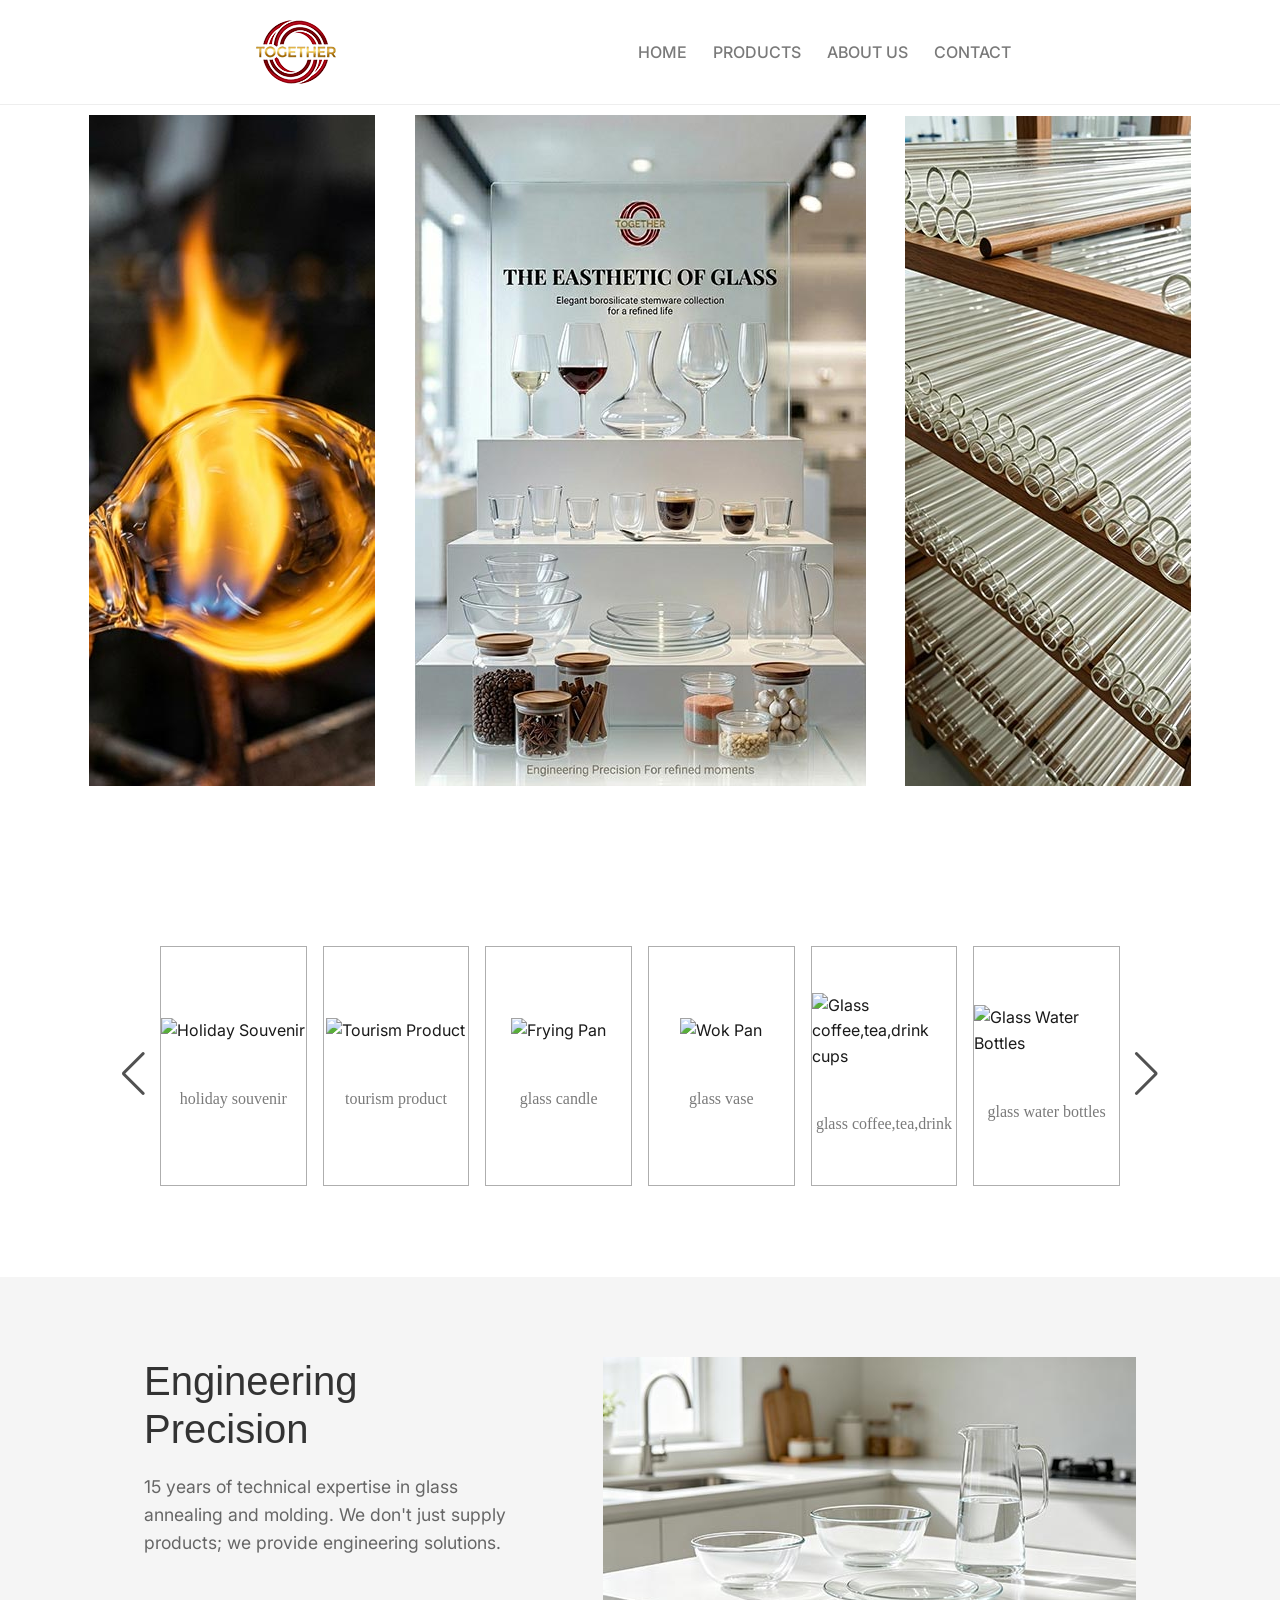
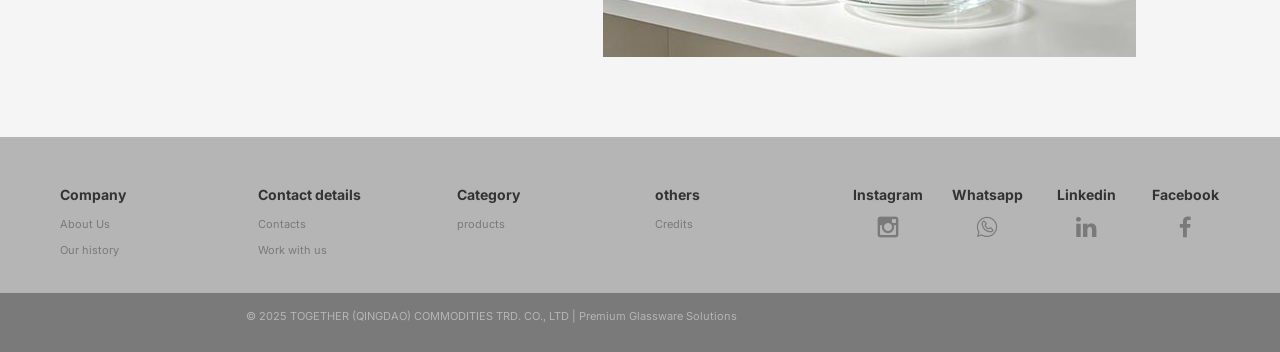
==== commit 97e89c43: "Signed-off-by: FEIfei201 <muxingwan@gmail.com>" ====
--- a/index.html
+++ b/index.html
@@ -55,7 +55,7 @@
 
                         <li class="swiper-slide" style="width: 166.5px; margin-right: 16px;">
                             <div class="item">
-                                <img src="https://www.kottoglass.com/upload/sort/1711436918914800.png" alt="Frying Pan">
+                                <img src="https://www.kottoglass.com/upload/sort/1711438172328941.png" alt="Frying Pan">
                                 <a href="/products.html#decoration-candle">glass candle</a>
                             </div>
                         </li>
@@ -63,7 +63,7 @@
                         <li class="swiper-slide" style="width: 166.5px; margin-right: 16px;">
                             <div class="item">
                                 <img src="https://www.kottoglass.com/upload/sort/1711438348611433.png" alt="Wok Pan">
-                                <a href="/products.html#decoration-vase">Glass vase</a>
+                                <a href="/products.html#decoration-vase">glass vase</a>
                             </div>
                         </li>
 
@@ -79,7 +79,7 @@
                             <div class="item">
                                 <img src="https://www.kottoglass.com/upload/sort/1711433591987027.png"
                                     alt="Glass Water Bottles">
-                                <a href="/products.html#drinkware-bottle">Glass water bottles</a>
+                                <a href="/products.html#drinkware-bottle">glass water bottles</a>
                             </div>
                         </li>
 
@@ -87,7 +87,7 @@
                             <div class="item">
                                 <img src="https://www.kottoglass.com/upload/sort/1711433788256924.png"
                                     alt="Glass Storage Jars">
-                                <a href="/products.html#jar-section">GLASS WATER JAR</a>
+                                <a href="/products.html#jar-section">glass water jar</a>
                             </div>
                         </li>
 
@@ -95,48 +95,48 @@
                             <div class="item">
                                 <img src="https://www.kottoglass.com/upload/sort/1636452668646280.png"
                                     alt="Kitchen Storage">
-                                <a href="/products.html#kitchen-storage">Glass storage tank</a>
-                            </div>
-                        </li>
-
-                        <li class="swiper-slide" style="width: 166.5px; margin-right: 16px;">
-                            <div class="item">
-                                <img src="https://www.kottoglass.com/upload/sort/1711432619638867.png" alt="Goblets">
+                                <a href="/products.html#kitchen-storage">glass storage tank</a>
+                            </div>
+                        </li>
+
+                        <li class="swiper-slide" style="width: 166.5px; margin-right: 16px;">
+                            <div class="item">
+                                <img src="https://www.kottoglass.com/upload/sort/1679364046650593.png" alt="Goblets">
                                 <a href="/products.html#kitchen-spicebottle">spice bottle</a>
                             </div>
                         </li>
 
                         <li class="swiper-slide" style="width: 166.5px; margin-right: 16px;">
                             <div class="item">
-                                <img src="https://www.kottoglass.com/upload/sort/1711432958996443.png" alt="Decanters">
+                                <img src="https://www.kottoglass.com/upload/sort/1711436918914800.png" alt="Decanters">
                                 <a href="/products.html#kitchen-coffeepot">coffee pot</a>
                             </div>
                         </li>
 
                         <li class="swiper-slide" style="width: 166.5px; margin-right: 16px;">
                             <div class="item">
-                                <img src="https://www.kottoglass.com/upload/sort/1711433040236006.png" alt="Beer Glass">
+                                <img src="https://www.kottoglass.com/upload/sort/1711438595934764.png" alt="Beer Glass">
                                 <a href="/products.html#kitchen-plate">glass plate</a>
                             </div>
                         </li>
 
                         <li class="swiper-slide" style="width: 166.5px; margin-right: 16px;">
                             <div class="item">
-                                <img src="https://www.kottoglass.com/upload/sort/1711433040236006.png" alt="Beer Glass">
-                                <a href="/products.html#kitchen-bowl">Glass bowl</a>
-                            </div>
-                        </li>
-
-                        <li class="swiper-slide" style="width: 166.5px; margin-right: 16px;">
-                            <div class="item">
-                                <img src="https://www.kottoglass.com/upload/sort/1711433236452125.png" alt="Shot Glass">
+                                <img src="https://www.kottoglass.com/upload/sort/1711435659119019.png" alt="Beer Glass">
+                                <a href="/products.html#kitchen-bowl">glass bowl</a>
+                            </div>
+                        </li>
+
+                        <li class="swiper-slide" style="width: 166.5px; margin-right: 16px;">
+                            <div class="item">
+                                <img src="https://www.kottoglass.com/upload/sort/1636452707762029.png" alt="Shot Glass">
                                 <a href="/products.html#kitchen-bake">bakeware</a>
                             </div>
                         </li>
 
                         <li class="swiper-slide" style="width: 166.5px; margin-right: 16px;">
                             <div class="item">
-                                <img src="https://www.kottoglass.com/upload/sort/1711438595934764.png"
+                                <img src="https://www.kottoglass.com/upload/sort/1711437998904940.png"
                                     alt="Glass Plates">
                                 <a href="/products.html#kitchen-souppot">soup pot & milk pot</a>
                             </div>
@@ -144,30 +144,30 @@
 
                         <li class="swiper-slide" style="width: 166.5px; margin-right: 16px;">
                             <div class="item">
-                                <img src="https://www.kottoglass.com/upload/sort/1711435659119019.png"
+                                <img src="https://www.kottoglass.com/upload/sort/1711433040236006.png"
                                     alt="Glass Bowls">
-                                <a href="/products.html#wine-beer">Beer glass</a>
-                            </div>
-                        </li>
-
-                        <li class="swiper-slide" style="width: 166.5px; margin-right: 16px;">
-                            <div class="item">
-                                <img src="https://www.kottoglass.com/upload/sort/1636452707762029.png" alt="Bakeware">
-                                <a href="/products.html#wine-decanter">Decanters</a>
-                            </div>
-                        </li>
-
-                        <li class="swiper-slide" style="width: 166.5px; margin-right: 16px;">
-                            <div class="item">
-                                <img src="https://www.kottoglass.com/upload/sort/1711436212996941.png" alt="Cooker Set">
-                                <a href="/products.html#wine-goblet">Goblet</a>
+                                <a href="/products.html#wine-beer">beer glass</a>
+                            </div>
+                        </li>
+
+                        <li class="swiper-slide" style="width: 166.5px; margin-right: 16px;">
+                            <div class="item">
+                                <img src="https://www.kottoglass.com/upload/sort/1711432958996443.png" alt="Bakeware">
+                                <a href="/products.html#wine-decanter">decanters</a>
+                            </div>
+                        </li>
+
+                        <li class="swiper-slide" style="width: 166.5px; margin-right: 16px;">
+                            <div class="item">
+                                <img src="https://www.kottoglass.com/upload/sort/1711432619638867.png" alt="Cooker Set">
+                                <a href="/products.html#wine-goblet">goblet</a>
                             </div>
                         </li>
 
                         <li class="swiper-slide" style="width: 166.5px; margin-right: 16px;">
                             <div class="item">
                                 <img src="https://www.kottoglass.com/upload/sort/1711437676648218.png" alt="Grill pan">
-                                <a href="/products.html#wine-shot">Shot glass</a>
+                                <a href="/products.html#wine-shot">shot glass</a>
                             </div>
                         </li>
                     </ul>
